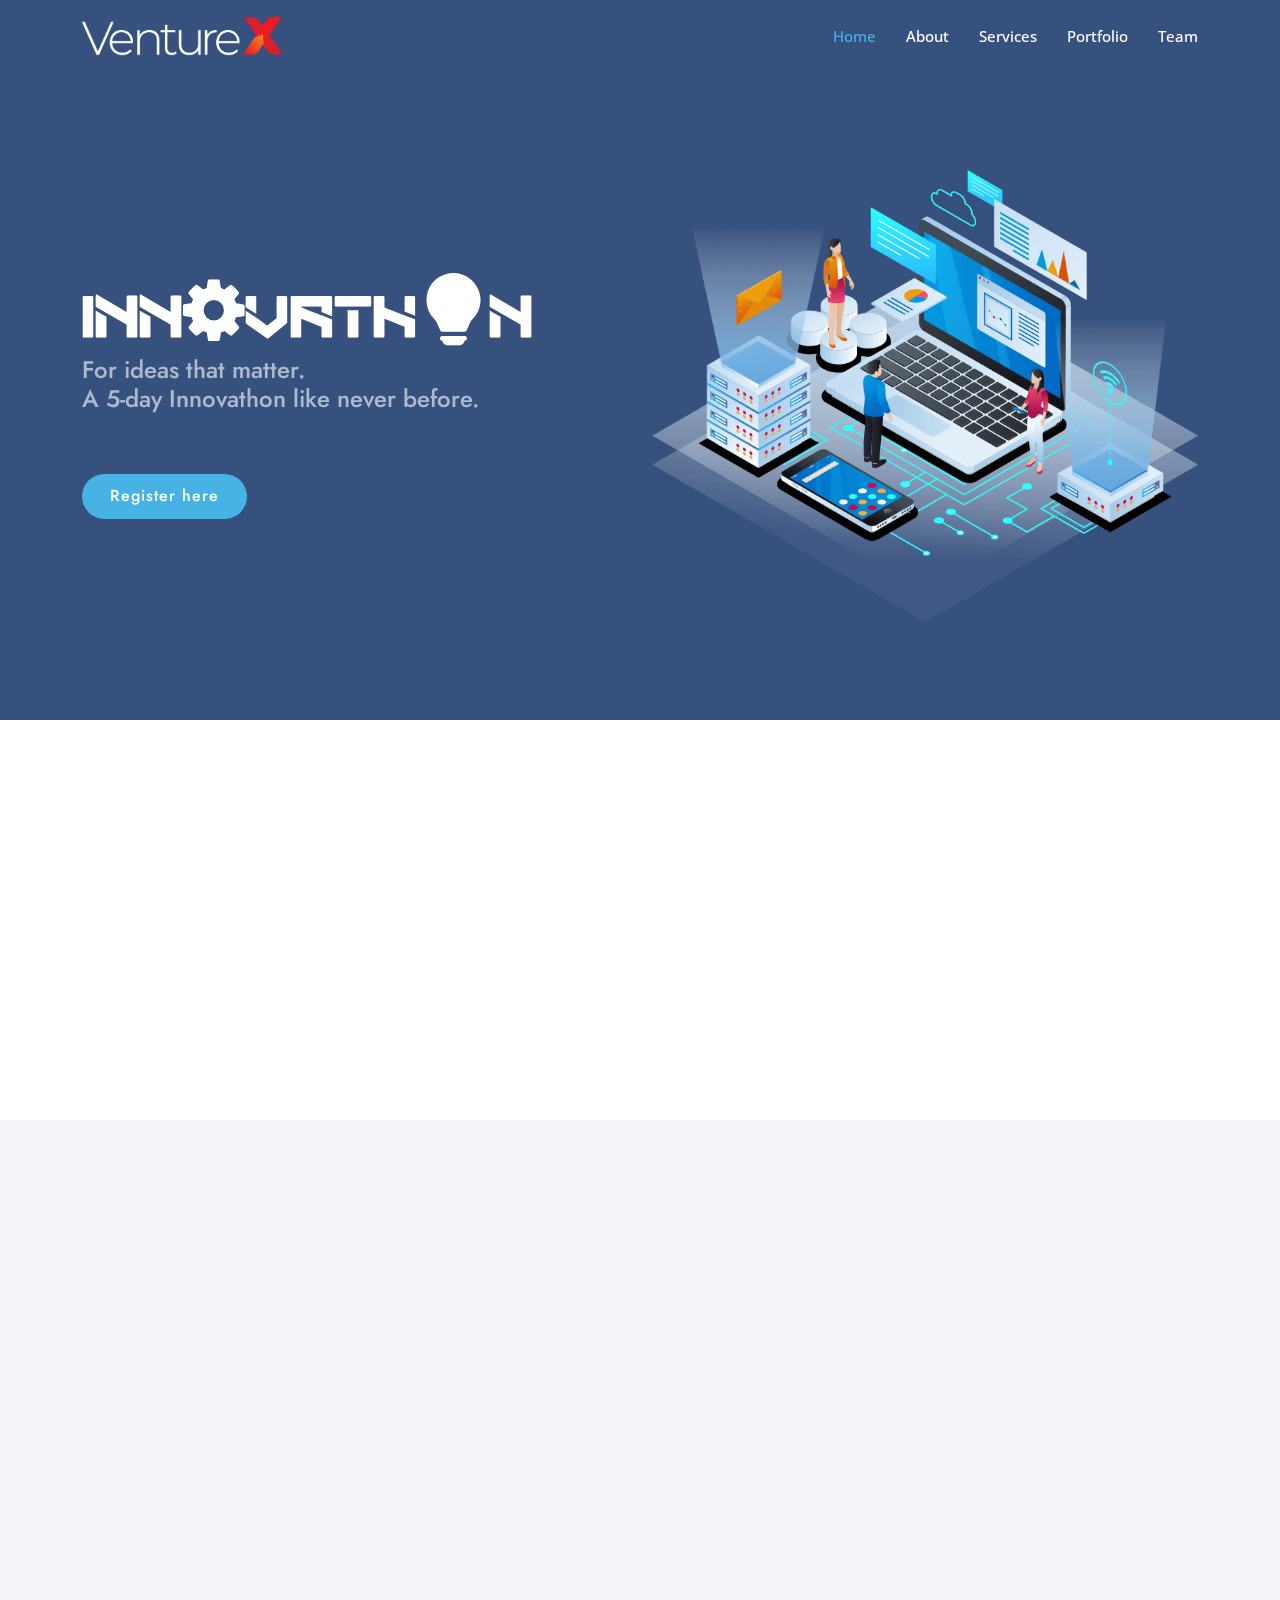
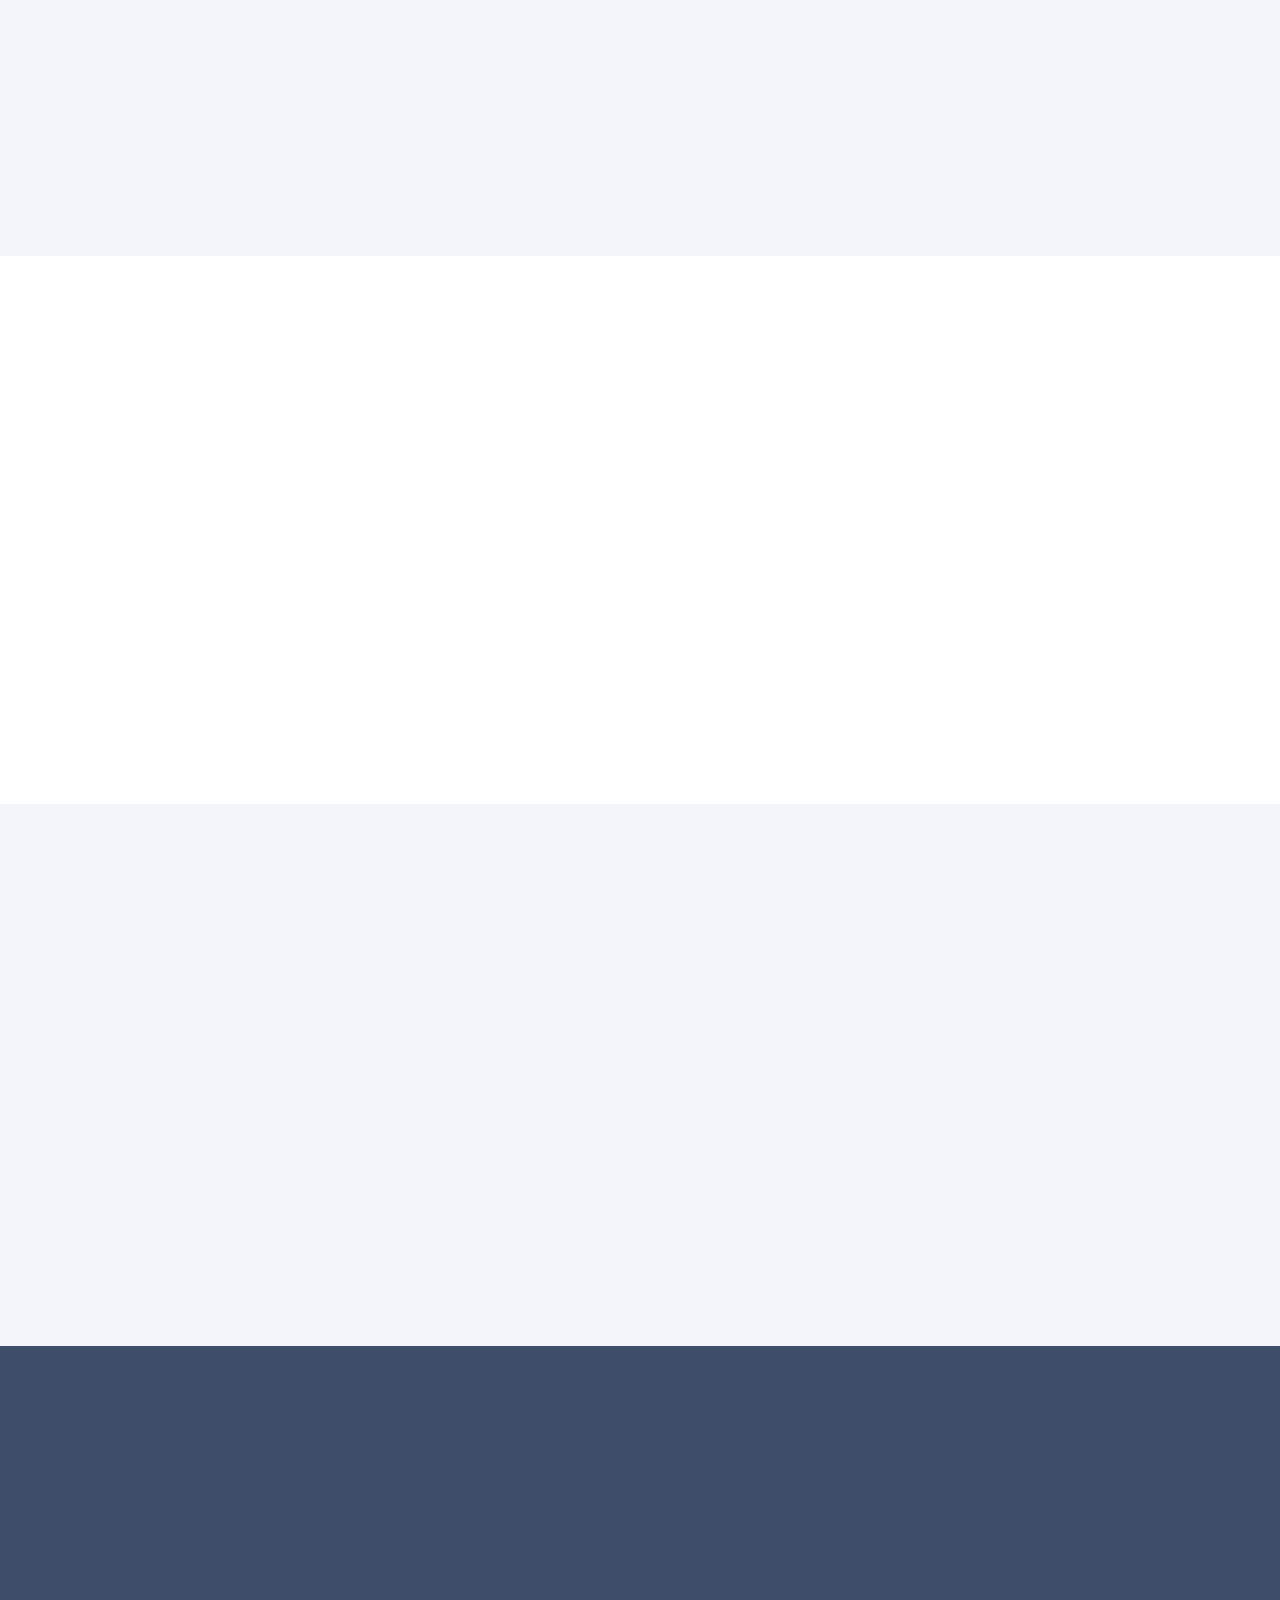
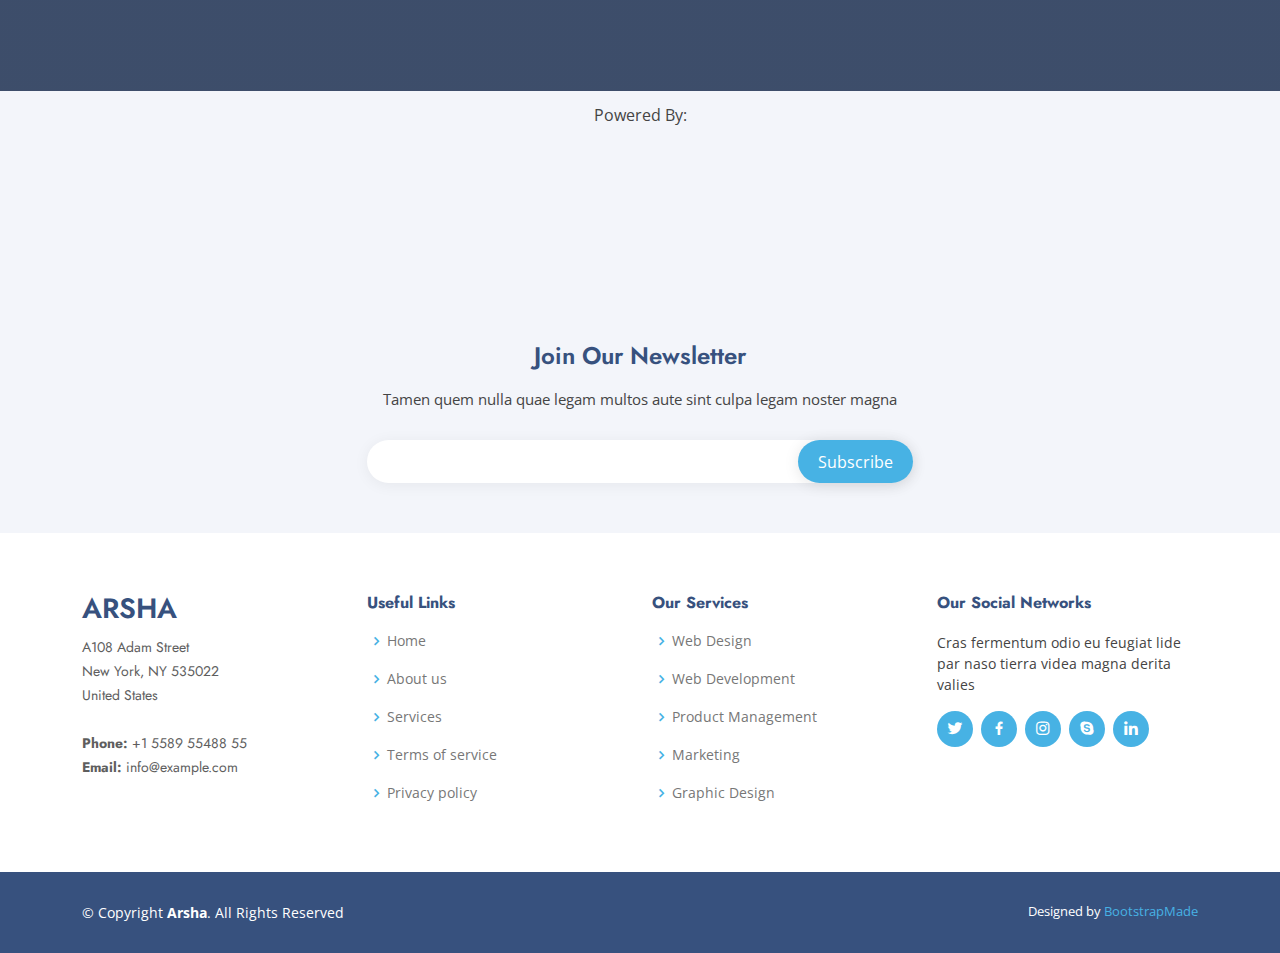
==== index.html @ 73014177 "Init" ====
<!DOCTYPE html>
<html lang="en">

<head>
  <meta charset="utf-8">
  <meta content="width=device-width, initial-scale=1.0" name="viewport">

  <title>Innovathon | VentureX | SJCE-STEP </title>
  <meta content="" name="description">
  <meta content="" name="keywords">

  <!-- Favicons -->
  <link href="assets/img/favicon.png" rel="icon">
  <link href="assets/img/apple-touch-icon.png" rel="apple-touch-icon">

  <!-- Google Fonts -->
  <link href="https://fonts.googleapis.com/css?family=Open+Sans:300,300i,400,400i,600,600i,700,700i|Jost:300,300i,400,400i,500,500i,600,600i,700,700i|Poppins:300,300i,400,400i,500,500i,600,600i,700,700i" rel="stylesheet">

  <!-- Vendor CSS Files -->
  <link href="assets/vendor/aos/aos.css" rel="stylesheet">
  <link href="assets/vendor/bootstrap/css/bootstrap.min.css" rel="stylesheet">
  <link href="assets/vendor/bootstrap-icons/bootstrap-icons.css" rel="stylesheet">
  <link href="assets/vendor/boxicons/css/boxicons.min.css" rel="stylesheet">
  <link href="assets/vendor/glightbox/css/glightbox.min.css" rel="stylesheet">
  <link href="assets/vendor/remixicon/remixicon.css" rel="stylesheet">
  <link href="assets/vendor/swiper/swiper-bundle.min.css" rel="stylesheet">
  <link rel="stylesheet" href="https://cdnjs.cloudflare.com/ajax/libs/font-awesome/4.7.0/css/font-awesome.min.css">
    
  <!-- Template Main CSS File -->
  <link href="assets/css/style.css" rel="stylesheet">
<style>

@font-face {
    font-family: "evlo";
    src: url(evlo.ttf) format("truetype");
}
</style>
</head>

<body>

  <!-- ======= Header ======= -->
  <header id="header" class="fixed-top ">
    <div class="container d-flex align-items-center">

      <a href="index.html" class="logo me-auto"><img src="venturex.png" alt="" class="img-fluid"></a>

      <nav id="navbar" class="navbar">
        <ul>
          <li><a class="nav-link scrollto active" href="#hero">Home</a></li>
          <li><a class="nav-link scrollto" href="#about">About</a></li>
          <li><a class="nav-link scrollto" href="#services">Services</a></li>
          <li><a class="nav-link   scrollto" href="#portfolio">Portfolio</a></li>
          <li><a class="nav-link scrollto" href="#team">Team</a></li>
             </ul>
        <i class="bi bi-list mobile-nav-toggle"></i>
      </nav><!-- .navbar -->

    </div>
  </header><!-- End Header -->

  <!-- ======= Hero Section ======= -->
  <section id="hero" class="d-flex align-items-center">

    <div class="container">
      <div class="row">
        <div class="col-lg-6 d-flex flex-column justify-content-center pt-4 pt-lg-0 order-2 order-lg-1" data-aos="fade-up" data-aos-delay="200">
          <h1 style="font-family:evlo;">INN<span><i class="fa fa-gear fa-spin" style="font-size:4.5rem"></i></span>VATH<span><i class="bi bi-lightbulb-fill" id="bulb" style="font-size:4.5rem"></i></span>N</h1>
          <!-- <p style="font-family:evlo;" >INN<span><i class="fa fa-gear fa-spin" style="font-size:6.5rem"></i></span>VATH<span><i class="fab fa-lightbulb-o" id="bulb" style="font-size:6.5rem"></i></span>N</p> -->
<h2>For ideas that matter.<br>A 5-day Innovathon like never before.</h2>
        
<div class="d-flex justify-content-center justify-content-lg-start">
            <a href="#about" class="btn-get-started scrollto">Register here</a>
          </div>
        </div>
        <div class="col-lg-6 order-1 order-lg-2 hero-img" data-aos="zoom-in" data-aos-delay="200">
          <img src="assets/img/hero-img.png" class="img-fluid animated" alt="">
        </div>
      </div>
    </div>

  </section><!-- End Hero -->

  <main id="main">



    <!-- ======= About Us Section ======= -->
    <section id="about" class="about">
      <div class="container" data-aos="fade-up">

        <div class="section-title">
          <h2>About Us</h2>
        </div>

        <div class="row content">
          <div class="col-lg-6">
            <p>
              Lorem ipsum dolor sit amet, consectetur adipiscing elit, sed do eiusmod tempor incididunt ut labore et dolore
              magna aliqua.
            </p>
            <ul>
              <li><i class="ri-check-double-line"></i> Ullamco laboris nisi ut aliquip ex ea commodo consequat</li>
              <li><i class="ri-check-double-line"></i> Duis aute irure dolor in reprehenderit in voluptate velit</li>
              <li><i class="ri-check-double-line"></i> Ullamco laboris nisi ut aliquip ex ea commodo consequat</li>
            </ul>
          </div>
          <div class="col-lg-6 pt-4 pt-lg-0">
            <p>
              Ullamco laboris nisi ut aliquip ex ea commodo consequat. Duis aute irure dolor in reprehenderit in voluptate
              velit esse cillum dolore eu fugiat nulla pariatur. Excepteur sint occaecat cupidatat non proident, sunt in
              culpa qui officia deserunt mollit anim id est laborum.
            </p>
            <a href="#" class="btn-learn-more">Learn More</a>
          </div>
        </div>

      </div>
    </section><!-- End About Us Section -->

    <!-- ======= Why Us Section ======= -->
    <section id="why-us" class="why-us section-bg">
      <div class="container-fluid" data-aos="fade-up">

        <div class="row">

          <div class="col-lg-7 d-flex flex-column justify-content-center align-items-stretch  order-2 order-lg-1">

            <div class="content">
              <h3>Eum ipsam laborum deleniti <strong>velit pariatur architecto aut nihil</strong></h3>
              <p>
                Lorem ipsum dolor sit amet, consectetur adipiscing elit, sed do eiusmod tempor incididunt ut labore et dolore magna aliqua. Duis aute irure dolor in reprehenderit
              </p>
            </div>

            <div class="accordion-list">
              <ul>
                <li>
                  <a data-bs-toggle="collapse" class="collapse" data-bs-target="#accordion-list-1"><span>01</span> Non consectetur a erat nam at lectus urna duis? <i class="bx bx-chevron-down icon-show"></i><i class="bx bx-chevron-up icon-close"></i></a>
                  <div id="accordion-list-1" class="collapse show" data-bs-parent=".accordion-list">
                    <p>
                      Feugiat pretium nibh ipsum consequat. Tempus iaculis urna id volutpat lacus laoreet non curabitur gravida. Venenatis lectus magna fringilla urna porttitor rhoncus dolor purus non.
                    </p>
                  </div>
                </li>

                <li>
                  <a data-bs-toggle="collapse" data-bs-target="#accordion-list-2" class="collapsed"><span>02</span> Feugiat scelerisque varius morbi enim nunc? <i class="bx bx-chevron-down icon-show"></i><i class="bx bx-chevron-up icon-close"></i></a>
                  <div id="accordion-list-2" class="collapse" data-bs-parent=".accordion-list">
                    <p>
                      Dolor sit amet consectetur adipiscing elit pellentesque habitant morbi. Id interdum velit laoreet id donec ultrices. Fringilla phasellus faucibus scelerisque eleifend donec pretium. Est pellentesque elit ullamcorper dignissim. Mauris ultrices eros in cursus turpis massa tincidunt dui.
                    </p>
                  </div>
                </li>

                <li>
                  <a data-bs-toggle="collapse" data-bs-target="#accordion-list-3" class="collapsed"><span>03</span> Dolor sit amet consectetur adipiscing elit? <i class="bx bx-chevron-down icon-show"></i><i class="bx bx-chevron-up icon-close"></i></a>
                  <div id="accordion-list-3" class="collapse" data-bs-parent=".accordion-list">
                    <p>
                      Eleifend mi in nulla posuere sollicitudin aliquam ultrices sagittis orci. Faucibus pulvinar elementum integer enim. Sem nulla pharetra diam sit amet nisl suscipit. Rutrum tellus pellentesque eu tincidunt. Lectus urna duis convallis convallis tellus. Urna molestie at elementum eu facilisis sed odio morbi quis
                    </p>
                  </div>
                </li>

              </ul>
            </div>

          </div>

          <div class="col-lg-5 align-items-stretch order-1 order-lg-2 img" style='background-image: url("assets/img/why-us.png");' data-aos="zoom-in" data-aos-delay="150">&nbsp;</div>
        </div>

      </div>
    </section><!-- End Why Us Section -->

    <!-- ======= Skills Section ======= -->
    <section id="skills" class="skills">
      <div class="container" data-aos="fade-up">

        <div class="row">
          <div class="col-lg-6 d-flex align-items-center" data-aos="fade-right" data-aos-delay="100">
            <img src="assets/img/skills.png" class="img-fluid" alt="">
          </div>
          <div class="col-lg-6 pt-4 pt-lg-0 content" data-aos="fade-left" data-aos-delay="100">
            <h3>Voluptatem dignissimos provident quasi corporis voluptates</h3>
            <p class="fst-italic">
              Lorem ipsum dolor sit amet, consectetur adipiscing elit, sed do eiusmod tempor incididunt ut labore et dolore
              magna aliqua.
            </p>

            <div class="skills-content">

              <div class="progress">
                <span class="skill">HTML <i class="val">100%</i></span>
                <div class="progress-bar-wrap">
                  <div class="progress-bar" role="progressbar" aria-valuenow="100" aria-valuemin="0" aria-valuemax="100"></div>
                </div>
              </div>

              <div class="progress">
                <span class="skill">CSS <i class="val">90%</i></span>
                <div class="progress-bar-wrap">
                  <div class="progress-bar" role="progressbar" aria-valuenow="90" aria-valuemin="0" aria-valuemax="100"></div>
                </div>
              </div>

              <div class="progress">
                <span class="skill">JavaScript <i class="val">75%</i></span>
                <div class="progress-bar-wrap">
                  <div class="progress-bar" role="progressbar" aria-valuenow="75" aria-valuemin="0" aria-valuemax="100"></div>
                </div>
              </div>

              <div class="progress">
                <span class="skill">Photoshop <i class="val">55%</i></span>
                <div class="progress-bar-wrap">
                  <div class="progress-bar" role="progressbar" aria-valuenow="55" aria-valuemin="0" aria-valuemax="100"></div>
                </div>
              </div>

            </div>

          </div>
        </div>

      </div>
    </section><!-- End Skills Section -->

    <!-- ======= Services Section ======= -->
    <section id="services" class="services section-bg">
      <div class="container" data-aos="fade-up">

        <div class="section-title">
          <h2>Services</h2>
          <p>Magnam dolores commodi suscipit. Necessitatibus eius consequatur ex aliquid fuga eum quidem. Sit sint consectetur velit. Quisquam quos quisquam cupiditate. Et nemo qui impedit suscipit alias ea. Quia fugiat sit in iste officiis commodi quidem hic quas.</p>
        </div>

        <div class="row">
          <div class="col-xl-3 col-md-6 d-flex align-items-stretch" data-aos="zoom-in" data-aos-delay="100">
            <div class="icon-box">
              <div class="icon"><i class="bx bxl-dribbble"></i></div>
              <h4><a href="">Lorem Ipsum</a></h4>
              <p>Voluptatum deleniti atque corrupti quos dolores et quas molestias excepturi</p>
            </div>
          </div>

          <div class="col-xl-3 col-md-6 d-flex align-items-stretch mt-4 mt-md-0" data-aos="zoom-in" data-aos-delay="200">
            <div class="icon-box">
              <div class="icon"><i class="bx bx-file"></i></div>
              <h4><a href="">Sed ut perspici</a></h4>
              <p>Duis aute irure dolor in reprehenderit in voluptate velit esse cillum dolore</p>
            </div>
          </div>

          <div class="col-xl-3 col-md-6 d-flex align-items-stretch mt-4 mt-xl-0" data-aos="zoom-in" data-aos-delay="300">
            <div class="icon-box">
              <div class="icon"><i class="bx bx-tachometer"></i></div>
              <h4><a href="">Magni Dolores</a></h4>
              <p>Excepteur sint occaecat cupidatat non proident, sunt in culpa qui officia</p>
            </div>
          </div>

          <div class="col-xl-3 col-md-6 d-flex align-items-stretch mt-4 mt-xl-0" data-aos="zoom-in" data-aos-delay="400">
            <div class="icon-box">
              <div class="icon"><i class="bx bx-layer"></i></div>
              <h4><a href="">Nemo Enim</a></h4>
              <p>At vero eos et accusamus et iusto odio dignissimos ducimus qui blanditiis</p>
            </div>
          </div>

        </div>

      </div>
    </section><!-- End Services Section -->

    <!-- ======= Cta Section ======= -->
    <section id="cta" class="cta">
      <div class="container" data-aos="zoom-in">

        <div class="row">
          <div class="col-lg-9 text-center text-lg-start">
            <h3>Call To Action</h3>
            <p> Duis aute irure dolor in reprehenderit in voluptate velit esse cillum dolore eu fugiat nulla pariatur. Excepteur sint occaecat cupidatat non proident, sunt in culpa qui officia deserunt mollit anim id est laborum.</p>
          </div>
          <div class="col-lg-3 cta-btn-container text-center">
            <a class="cta-btn align-middle" href="#">Call To Action</a>
          </div>
        </div>

      </div>
    </section><!-- End Cta Section -->

    
    <!-- ======= Clients Section ======= -->
    <section id="clients" class="clients section-bg">
      <div class="container">
        <p>Powered By:</p>
        <div class="row" data-aos="zoom-in">

          <div class="col-lg-2 col-md-4 col-6 d-flex align-items-center justify-content-center">
            <img src="" class="img-fluid" alt="">
          </div>

          <div class="col-lg-2 col-md-4 col-6 d-flex align-items-center justify-content-center">
            <img src="" class="img-fluid" alt="">
          </div>

          <div class="col-lg-2 col-md-4 col-6 d-flex align-items-center justify-content-center">
            <img src="step.png" class="img-fluid" alt="">
          </div>

          <div class="col-lg-2 col-md-4 col-6 d-flex align-items-center justify-content-center">
            <img src="thinkbeyond.png" class="img-fluid" alt="">
          </div>

          <div class="col-lg-2 col-md-4 col-6 d-flex align-items-center justify-content-center">
            <img src="" class="img-fluid" alt="">
          </div>

          <div class="col-lg-2 col-md-4 col-6 d-flex align-items-center justify-content-center">
            <img src="" class="img-fluid" alt="">
          </div>

        </div>

      </div>
    </section><!-- End Cliens Section -->
   

  </main><!-- End #main -->

  <!-- ======= Footer ======= -->
  <footer id="footer">

    <div class="footer-newsletter">
      <div class="container">
        <div class="row justify-content-center">
          <div class="col-lg-6">
            <h4>Join Our Newsletter</h4>
            <p>Tamen quem nulla quae legam multos aute sint culpa legam noster magna</p>
            <form action="" method="post">
              <input type="email" name="email"><input type="submit" value="Subscribe">
            </form>
          </div>
        </div>
      </div>
    </div>

    <div class="footer-top">
      <div class="container">
        <div class="row">

          <div class="col-lg-3 col-md-6 footer-contact">
            <h3>Arsha</h3>
            <p>
              A108 Adam Street <br>
              New York, NY 535022<br>
              United States <br><br>
              <strong>Phone:</strong> +1 5589 55488 55<br>
              <strong>Email:</strong> info@example.com<br>
            </p>
          </div>

          <div class="col-lg-3 col-md-6 footer-links">
            <h4>Useful Links</h4>
            <ul>
              <li><i class="bx bx-chevron-right"></i> <a href="#">Home</a></li>
              <li><i class="bx bx-chevron-right"></i> <a href="#">About us</a></li>
              <li><i class="bx bx-chevron-right"></i> <a href="#">Services</a></li>
              <li><i class="bx bx-chevron-right"></i> <a href="#">Terms of service</a></li>
              <li><i class="bx bx-chevron-right"></i> <a href="#">Privacy policy</a></li>
            </ul>
          </div>

          <div class="col-lg-3 col-md-6 footer-links">
            <h4>Our Services</h4>
            <ul>
              <li><i class="bx bx-chevron-right"></i> <a href="#">Web Design</a></li>
              <li><i class="bx bx-chevron-right"></i> <a href="#">Web Development</a></li>
              <li><i class="bx bx-chevron-right"></i> <a href="#">Product Management</a></li>
              <li><i class="bx bx-chevron-right"></i> <a href="#">Marketing</a></li>
              <li><i class="bx bx-chevron-right"></i> <a href="#">Graphic Design</a></li>
            </ul>
          </div>

          <div class="col-lg-3 col-md-6 footer-links">
            <h4>Our Social Networks</h4>
            <p>Cras fermentum odio eu feugiat lide par naso tierra videa magna derita valies</p>
            <div class="social-links mt-3">
              <a href="#" class="twitter"><i class="bx bxl-twitter"></i></a>
              <a href="#" class="facebook"><i class="bx bxl-facebook"></i></a>
              <a href="#" class="instagram"><i class="bx bxl-instagram"></i></a>
              <a href="#" class="google-plus"><i class="bx bxl-skype"></i></a>
              <a href="#" class="linkedin"><i class="bx bxl-linkedin"></i></a>
            </div>
          </div>

        </div>
      </div>
    </div>

    <div class="container footer-bottom clearfix">
      <div class="copyright">
        &copy; Copyright <strong><span>Arsha</span></strong>. All Rights Reserved
      </div>
      <div class="credits">
        <!-- All the links in the footer should remain intact. -->
        <!-- You can delete the links only if you purchased the pro version. -->
        <!-- Licensing information: https://bootstrapmade.com/license/ -->
        <!-- Purchase the pro version with working PHP/AJAX contact form: https://bootstrapmade.com/arsha-free-bootstrap-html-template-corporate/ -->
        Designed by <a href="https://bootstrapmade.com/">BootstrapMade</a>
      </div>
    </div>
  </footer><!-- End Footer -->

  <div id="preloader"></div>
  <a href="#" class="back-to-top d-flex align-items-center justify-content-center"><i class="bi bi-arrow-up-short"></i></a>

  <!-- Vendor JS Files -->
  <script src="assets/vendor/aos/aos.js"></script>
  <script src="assets/vendor/bootstrap/js/bootstrap.bundle.min.js"></script>
  <script src="assets/vendor/glightbox/js/glightbox.min.js"></script>
  <script src="assets/vendor/isotope-layout/isotope.pkgd.min.js"></script>
  <script src="assets/vendor/swiper/swiper-bundle.min.js"></script>
  <script src="assets/vendor/waypoints/noframework.waypoints.js"></script>
  <script src="assets/vendor/php-email-form/validate.js"></script>

  <!-- Template Main JS File -->
  <script src="assets/js/main.js"></script>

</body>

</html>
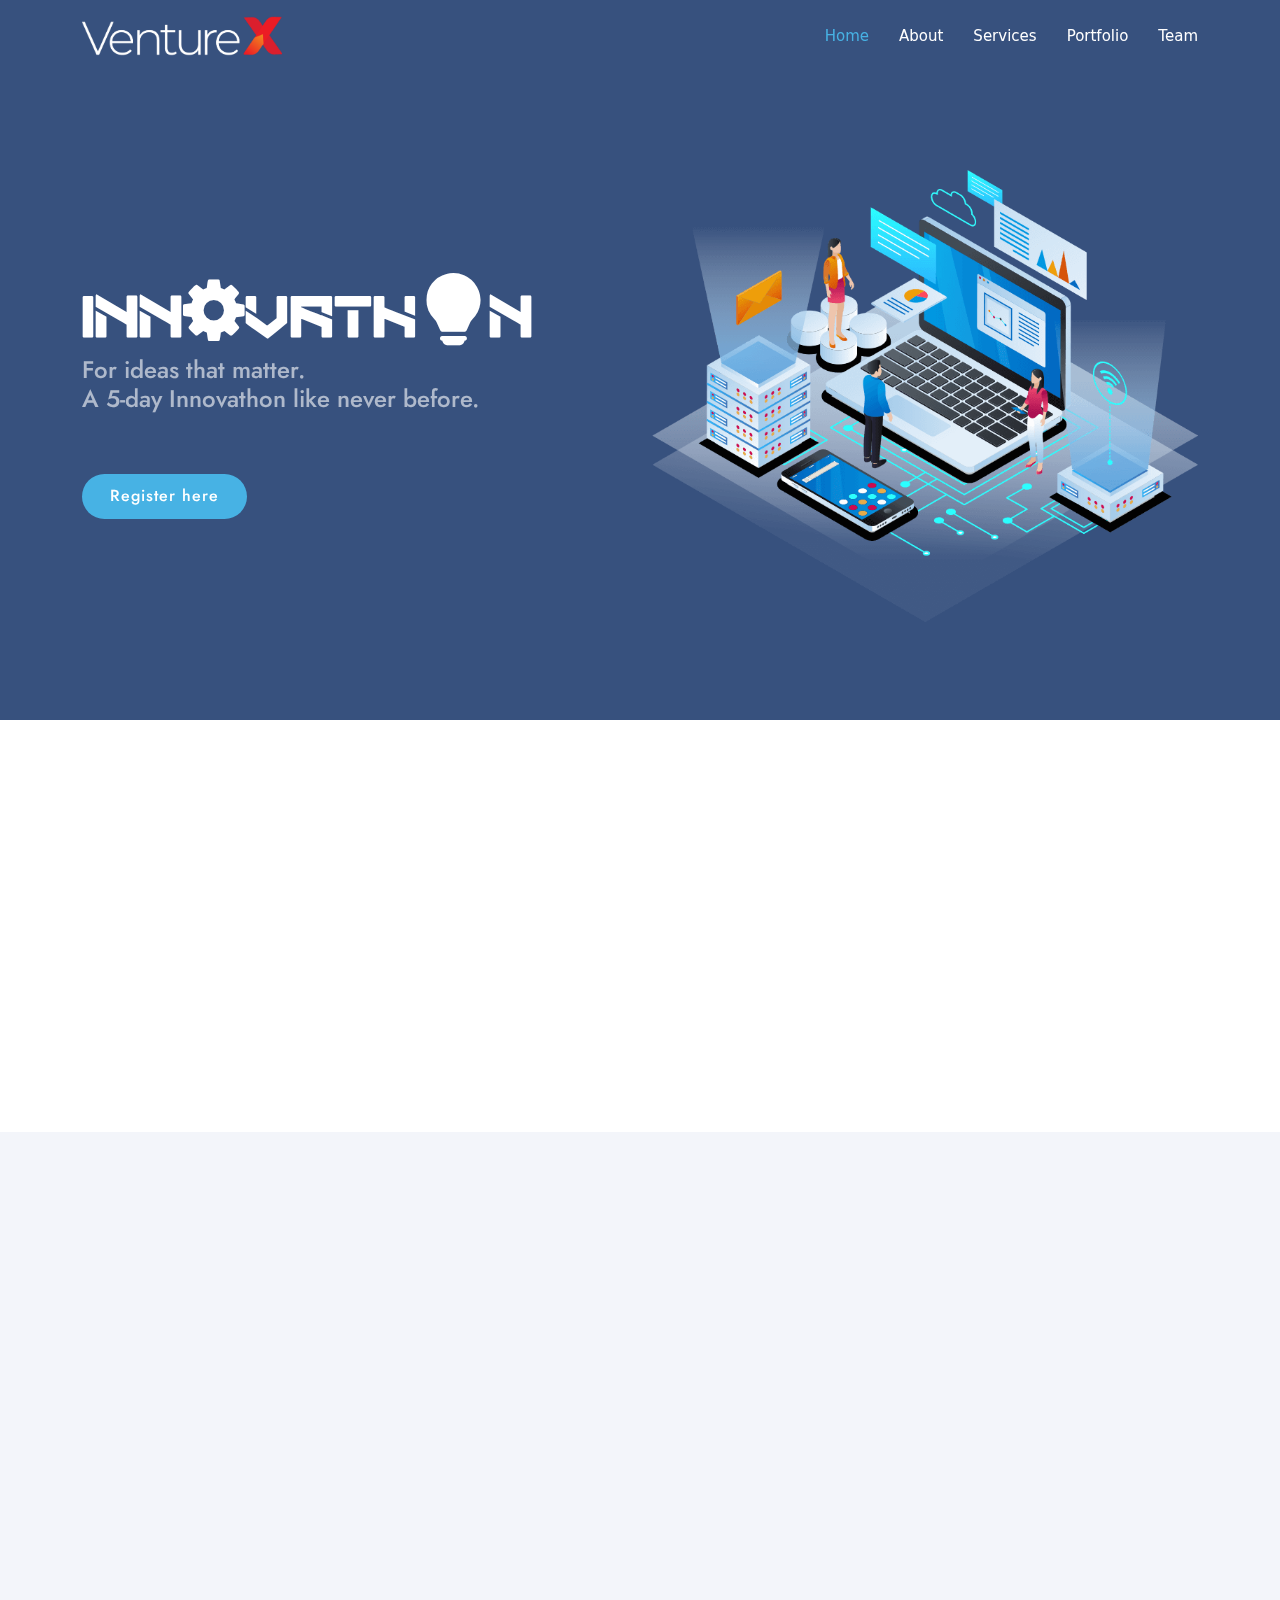
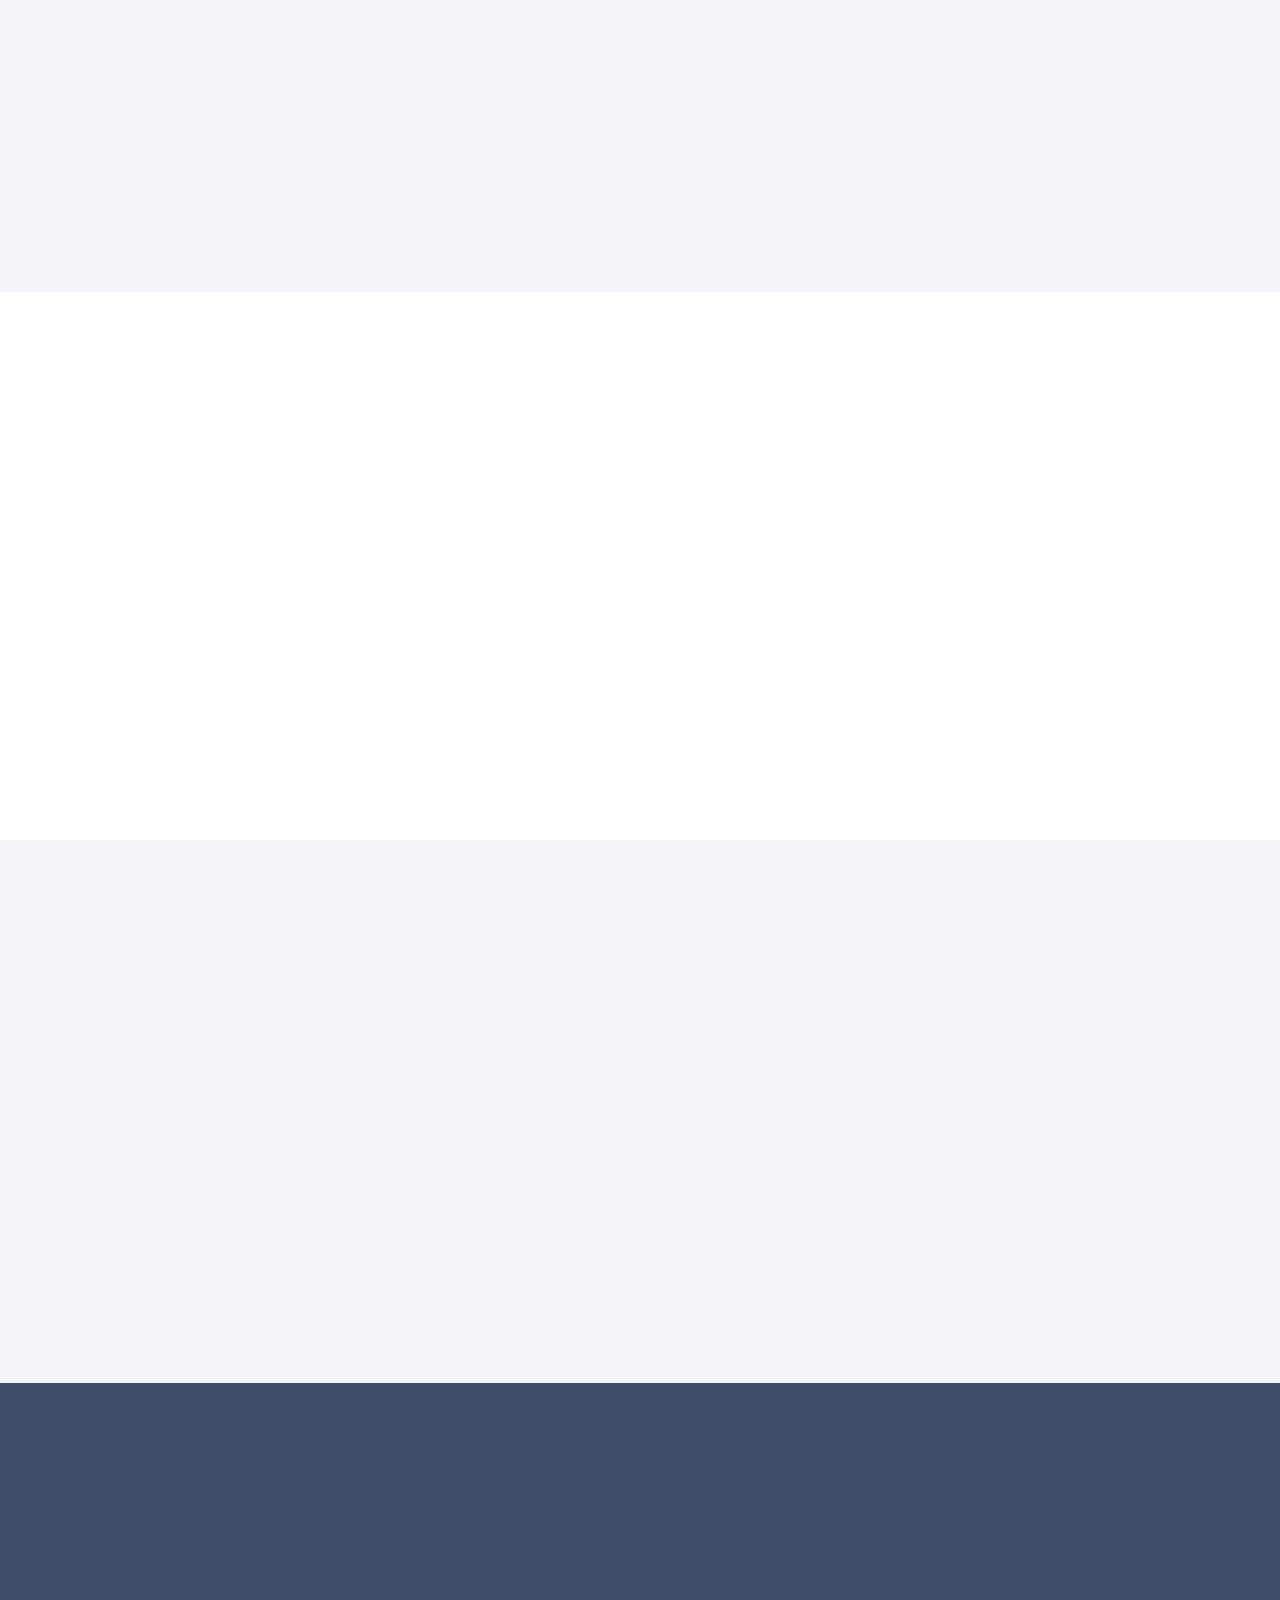
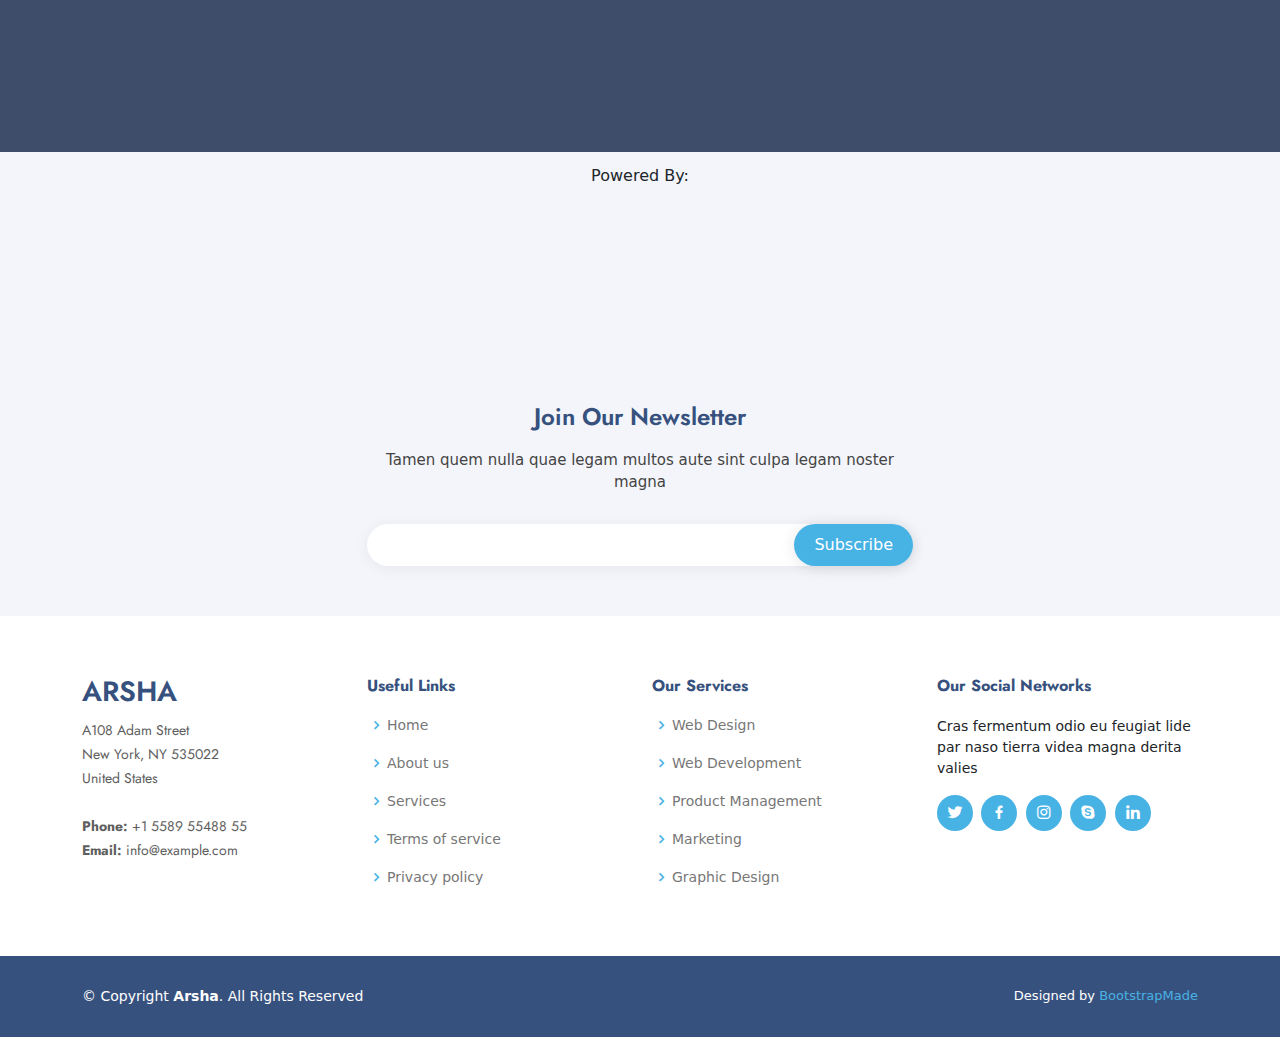
==== commit f4420ac2: "setup commit" ====
--- a/index.html
+++ b/index.html
@@ -2,431 +2,439 @@
 <html lang="en">
 
 <head>
-  <meta charset="utf-8">
-  <meta content="width=device-width, initial-scale=1.0" name="viewport">
-
-  <title>Innovathon | VentureX | SJCE-STEP </title>
-  <meta content="" name="description">
-  <meta content="" name="keywords">
-
-  <!-- Favicons -->
-  <link href="assets/img/favicon.png" rel="icon">
-  <link href="assets/img/apple-touch-icon.png" rel="apple-touch-icon">
-
-  <!-- Google Fonts -->
-  <link href="https://fonts.googleapis.com/css?family=Open+Sans:300,300i,400,400i,600,600i,700,700i|Jost:300,300i,400,400i,500,500i,600,600i,700,700i|Poppins:300,300i,400,400i,500,500i,600,600i,700,700i" rel="stylesheet">
-
-  <!-- Vendor CSS Files -->
-  <link href="assets/vendor/aos/aos.css" rel="stylesheet">
-  <link href="assets/vendor/bootstrap/css/bootstrap.min.css" rel="stylesheet">
-  <link href="assets/vendor/bootstrap-icons/bootstrap-icons.css" rel="stylesheet">
-  <link href="assets/vendor/boxicons/css/boxicons.min.css" rel="stylesheet">
-  <link href="assets/vendor/glightbox/css/glightbox.min.css" rel="stylesheet">
-  <link href="assets/vendor/remixicon/remixicon.css" rel="stylesheet">
-  <link href="assets/vendor/swiper/swiper-bundle.min.css" rel="stylesheet">
-  <link rel="stylesheet" href="https://cdnjs.cloudflare.com/ajax/libs/font-awesome/4.7.0/css/font-awesome.min.css">
-    
-  <!-- Template Main CSS File -->
-  <link href="assets/css/style.css" rel="stylesheet">
-<style>
-
-@font-face {
-    font-family: "evlo";
-    src: url(evlo.ttf) format("truetype");
-}
-</style>
+    <meta charset="utf-8">
+    <meta content="width=device-width, initial-scale=1.0" name="viewport">
+
+    <title>Innovathon | VentureX | SJCE-STEP </title>
+    <meta content="" name="description">
+    <meta content="" name="keywords">
+
+    <!-- Favicons -->
+    <link href="assets/img/favicon.png" rel="icon">
+    <link href="assets/img/apple-touch-icon.png" rel="apple-touch-icon">
+
+    <!-- Google Fonts -->
+    <link href="https://fonts.googleapis.com/css?family=Open+Sans:300,300i,400,400i,600,600i,700,700i|Jost:300,300i,400,400i,500,500i,600,600i,700,700i|Poppins:300,300i,400,400i,500,500i,600,600i,700,700i" rel="stylesheet">
+
+    <!-- Vendor CSS Files -->
+    <link href="assets/vendor/aos/aos.css" rel="stylesheet">
+    <link href="assets/vendor/bootstrap/css/bootstrap.min.css" rel="stylesheet">
+    <link href="assets/vendor/bootstrap-icons/bootstrap-icons.css" rel="stylesheet">
+    <link href="assets/vendor/boxicons/css/boxicons.min.css" rel="stylesheet">
+    <link href="assets/vendor/glightbox/css/glightbox.min.css" rel="stylesheet">
+    <link href="assets/vendor/remixicon/remixicon.css" rel="stylesheet">
+    <link href="assets/vendor/swiper/swiper-bundle.min.css" rel="stylesheet">
+    <link rel="stylesheet" href="https://cdnjs.cloudflare.com/ajax/libs/font-awesome/4.7.0/css/font-awesome.min.css">
+
+    <!-- Template Main CSS File -->
+    <link href="assets/css/style.css" rel="stylesheet">
+    <style>
+        @font-face {
+            font-family: "evlo";
+            src: url(evlo.ttf) format("truetype");
+        }
+    </style>
 </head>
 
 <body>
 
-  <!-- ======= Header ======= -->
-  <header id="header" class="fixed-top ">
-    <div class="container d-flex align-items-center">
-
-      <a href="index.html" class="logo me-auto"><img src="venturex.png" alt="" class="img-fluid"></a>
-
-      <nav id="navbar" class="navbar">
-        <ul>
-          <li><a class="nav-link scrollto active" href="#hero">Home</a></li>
-          <li><a class="nav-link scrollto" href="#about">About</a></li>
-          <li><a class="nav-link scrollto" href="#services">Services</a></li>
-          <li><a class="nav-link   scrollto" href="#portfolio">Portfolio</a></li>
-          <li><a class="nav-link scrollto" href="#team">Team</a></li>
-             </ul>
-        <i class="bi bi-list mobile-nav-toggle"></i>
-      </nav><!-- .navbar -->
-
-    </div>
-  </header><!-- End Header -->
-
-  <!-- ======= Hero Section ======= -->
-  <section id="hero" class="d-flex align-items-center">
-
-    <div class="container">
-      <div class="row">
-        <div class="col-lg-6 d-flex flex-column justify-content-center pt-4 pt-lg-0 order-2 order-lg-1" data-aos="fade-up" data-aos-delay="200">
-          <h1 style="font-family:evlo;">INN<span><i class="fa fa-gear fa-spin" style="font-size:4.5rem"></i></span>VATH<span><i class="bi bi-lightbulb-fill" id="bulb" style="font-size:4.5rem"></i></span>N</h1>
-          <!-- <p style="font-family:evlo;" >INN<span><i class="fa fa-gear fa-spin" style="font-size:6.5rem"></i></span>VATH<span><i class="fab fa-lightbulb-o" id="bulb" style="font-size:6.5rem"></i></span>N</p> -->
-<h2>For ideas that matter.<br>A 5-day Innovathon like never before.</h2>
-        
-<div class="d-flex justify-content-center justify-content-lg-start">
-            <a href="#about" class="btn-get-started scrollto">Register here</a>
-          </div>
+    <!-- ======= Header ======= -->
+    <header id="header" class="fixed-top ">
+        <div class="container d-flex align-items-center">
+
+            <a href="index.html" class="logo me-auto"><img src="venturex.png" alt="" class="img-fluid"></a>
+
+            <nav id="navbar" class="navbar">
+                <ul>
+                    <li><a class="nav-link scrollto active" href="#hero">Home</a></li>
+                    <li><a class="nav-link scrollto" href="#about">About</a></li>
+                    <li><a class="nav-link scrollto" href="#services">Services</a></li>
+                    <li><a class="nav-link   scrollto" href="#portfolio">Portfolio</a></li>
+                    <li><a class="nav-link scrollto" href="#team">Team</a></li>
+                </ul>
+                <i class="bi bi-list mobile-nav-toggle"></i>
+            </nav>
+            <!-- .navbar -->
+
         </div>
-        <div class="col-lg-6 order-1 order-lg-2 hero-img" data-aos="zoom-in" data-aos-delay="200">
-          <img src="assets/img/hero-img.png" class="img-fluid animated" alt="">
+    </header>
+    <!-- End Header -->
+
+    <!-- ======= Hero Section ======= -->
+    <section id="hero" class="d-flex align-items-center">
+
+        <div class="container">
+            <div class="row">
+                <div class="col-lg-6 d-flex flex-column justify-content-center pt-4 pt-lg-0 order-2 order-lg-1" data-aos="fade-up" data-aos-delay="200">
+                    <h1 style="font-family:evlo;">INN<span><i class="fa fa-gear fa-spin" style="font-size:4.5rem"></i></span>VATH<span><i class="bi bi-lightbulb-fill" id="bulb" style="font-size:4.5rem"></i></span>N</h1>
+                    <!-- <p style="font-family:evlo;" >INN<span><i class="fa fa-gear fa-spin" style="font-size:6.5rem"></i></span>VATH<span><i class="fab fa-lightbulb-o" id="bulb" style="font-size:6.5rem"></i></span>N</p> -->
+                    <h2>For ideas that matter.<br>A 5-day Innovathon like never before.</h2>
+
+                    <div class="d-flex justify-content-center justify-content-lg-start">
+                        <a href="#about" class="btn-get-started scrollto">Register here</a>
+                    </div>
+                </div>
+                <div class="col-lg-6 order-1 order-lg-2 hero-img" data-aos="zoom-in" data-aos-delay="200">
+                    <img src="assets/img/hero-img.png" class="img-fluid animated" alt="">
+                </div>
+            </div>
         </div>
-      </div>
-    </div>
-
-  </section><!-- End Hero -->
-
-  <main id="main">
-
-
-
-    <!-- ======= About Us Section ======= -->
-    <section id="about" class="about">
-      <div class="container" data-aos="fade-up">
-
-        <div class="section-title">
-          <h2>About Us</h2>
+
+    </section>
+    <!-- End Hero -->
+
+    <main id="main">
+
+
+
+        <!-- ======= About Us Section ======= -->
+        <section id="about" class="about">
+            <div class="container" data-aos="fade-up">
+
+                <div class="section-title">
+                    <h2>About Us</h2>
+                </div>
+
+                <div class="row content">
+                    <div class="col-lg-6">
+                        <p>
+                            Lorem ipsum dolor sit amet, consectetur adipiscing elit, sed do eiusmod tempor incididunt ut labore et dolore magna aliqua.
+                        </p>
+                        <ul>
+                            <li><i class="ri-check-double-line"></i> Ullamco laboris nisi ut aliquip ex ea commodo consequat</li>
+                            <li><i class="ri-check-double-line"></i> Duis aute irure dolor in reprehenderit in voluptate velit</li>
+                            <li><i class="ri-check-double-line"></i> Ullamco laboris nisi ut aliquip ex ea commodo consequat</li>
+                        </ul>
+                    </div>
+                    <div class="col-lg-6 pt-4 pt-lg-0">
+                        <p>
+                            Ullamco laboris nisi ut aliquip ex ea commodo consequat. Duis aute irure dolor in reprehenderit in voluptate velit esse cillum dolore eu fugiat nulla pariatur. Excepteur sint occaecat cupidatat non proident, sunt in culpa qui officia deserunt mollit anim
+                            id est laborum.
+                        </p>
+                        <a href="#" class="btn-learn-more">Learn More</a>
+                    </div>
+                </div>
+
+            </div>
+        </section>
+        <!-- End About Us Section -->
+
+        <!-- ======= Why Us Section ======= -->
+        <section id="why-us" class="why-us section-bg">
+            <div class="container-fluid" data-aos="fade-up">
+
+                <div class="row">
+
+                    <div class="col-lg-7 d-flex flex-column justify-content-center align-items-stretch  order-2 order-lg-1">
+
+                        <div class="content">
+                            <h3>Eum ipsam laborum deleniti <strong>velit pariatur architecto aut nihil</strong></h3>
+                            <p>
+                                Lorem ipsum dolor sit amet, consectetur adipiscing elit, sed do eiusmod tempor incididunt ut labore et dolore magna aliqua. Duis aute irure dolor in reprehenderit
+                            </p>
+                        </div>
+
+                        <div class="accordion-list">
+                            <ul>
+                                <li>
+                                    <a data-bs-toggle="collapse" class="collapse" data-bs-target="#accordion-list-1"><span>01</span> Non consectetur a erat nam at lectus urna duis? <i class="bx bx-chevron-down icon-show"></i><i class="bx bx-chevron-up icon-close"></i></a>
+                                    <div id="accordion-list-1" class="collapse show" data-bs-parent=".accordion-list">
+                                        <p>
+                                            Feugiat pretium nibh ipsum consequat. Tempus iaculis urna id volutpat lacus laoreet non curabitur gravida. Venenatis lectus magna fringilla urna porttitor rhoncus dolor purus non.
+                                        </p>
+                                    </div>
+                                </li>
+
+                                <li>
+                                    <a data-bs-toggle="collapse" data-bs-target="#accordion-list-2" class="collapsed"><span>02</span> Feugiat scelerisque varius morbi enim nunc? <i class="bx bx-chevron-down icon-show"></i><i class="bx bx-chevron-up icon-close"></i></a>
+                                    <div id="accordion-list-2" class="collapse" data-bs-parent=".accordion-list">
+                                        <p>
+                                            Dolor sit amet consectetur adipiscing elit pellentesque habitant morbi. Id interdum velit laoreet id donec ultrices. Fringilla phasellus faucibus scelerisque eleifend donec pretium. Est pellentesque elit ullamcorper dignissim. Mauris ultrices eros in
+                                            cursus turpis massa tincidunt dui.
+                                        </p>
+                                    </div>
+                                </li>
+
+                                <li>
+                                    <a data-bs-toggle="collapse" data-bs-target="#accordion-list-3" class="collapsed"><span>03</span> Dolor sit amet consectetur adipiscing elit? <i class="bx bx-chevron-down icon-show"></i><i class="bx bx-chevron-up icon-close"></i></a>
+                                    <div id="accordion-list-3" class="collapse" data-bs-parent=".accordion-list">
+                                        <p>
+                                            Eleifend mi in nulla posuere sollicitudin aliquam ultrices sagittis orci. Faucibus pulvinar elementum integer enim. Sem nulla pharetra diam sit amet nisl suscipit. Rutrum tellus pellentesque eu tincidunt. Lectus urna duis convallis convallis tellus. Urna
+                                            molestie at elementum eu facilisis sed odio morbi quis
+                                        </p>
+                                    </div>
+                                </li>
+
+                            </ul>
+                        </div>
+
+                    </div>
+
+                    <div class="col-lg-5 align-items-stretch order-1 order-lg-2 img" style='background-image: url("assets/img/why-us.png");' data-aos="zoom-in" data-aos-delay="150">&nbsp;</div>
+                </div>
+
+            </div>
+        </section>
+        <!-- End Why Us Section -->
+
+        <!-- ======= Skills Section ======= -->
+        <section id="skills" class="skills">
+            <div class="container" data-aos="fade-up">
+
+                <div class="row">
+                    <div class="col-lg-6 d-flex align-items-center" data-aos="fade-right" data-aos-delay="100">
+                        <img src="assets/img/skills.png" class="img-fluid" alt="">
+                    </div>
+                    <div class="col-lg-6 pt-4 pt-lg-0 content" data-aos="fade-left" data-aos-delay="100">
+                        <h3>Voluptatem dignissimos provident quasi corporis voluptates</h3>
+                        <p class="fst-italic">
+                            Lorem ipsum dolor sit amet, consectetur adipiscing elit, sed do eiusmod tempor incididunt ut labore et dolore magna aliqua.
+                        </p>
+
+                        <div class="skills-content">
+
+                            <div class="progress">
+                                <span class="skill">HTML <i class="val">100%</i></span>
+                                <div class="progress-bar-wrap">
+                                    <div class="progress-bar" role="progressbar" aria-valuenow="100" aria-valuemin="0" aria-valuemax="100"></div>
+                                </div>
+                            </div>
+
+                            <div class="progress">
+                                <span class="skill">CSS <i class="val">90%</i></span>
+                                <div class="progress-bar-wrap">
+                                    <div class="progress-bar" role="progressbar" aria-valuenow="90" aria-valuemin="0" aria-valuemax="100"></div>
+                                </div>
+                            </div>
+
+                            <div class="progress">
+                                <span class="skill">JavaScript <i class="val">75%</i></span>
+                                <div class="progress-bar-wrap">
+                                    <div class="progress-bar" role="progressbar" aria-valuenow="75" aria-valuemin="0" aria-valuemax="100"></div>
+                                </div>
+                            </div>
+
+                            <div class="progress">
+                                <span class="skill">Photoshop <i class="val">55%</i></span>
+                                <div class="progress-bar-wrap">
+                                    <div class="progress-bar" role="progressbar" aria-valuenow="55" aria-valuemin="0" aria-valuemax="100"></div>
+                                </div>
+                            </div>
+
+                        </div>
+
+                    </div>
+                </div>
+
+            </div>
+        </section>
+        <!-- End Skills Section -->
+
+        <!-- ======= Services Section ======= -->
+        <section id="services" class="services section-bg">
+            <div class="container" data-aos="fade-up">
+
+                <div class="section-title">
+                    <h2>Services</h2>
+                    <p>Magnam dolores commodi suscipit. Necessitatibus eius consequatur ex aliquid fuga eum quidem. Sit sint consectetur velit. Quisquam quos quisquam cupiditate. Et nemo qui impedit suscipit alias ea. Quia fugiat sit in iste officiis commodi
+                        quidem hic quas.</p>
+                </div>
+
+                <div class="row">
+                    <div class="col-xl-3 col-md-6 d-flex align-items-stretch" data-aos="zoom-in" data-aos-delay="100">
+                        <div class="icon-box">
+                            <div class="icon"><i class="bx bxl-dribbble"></i></div>
+                            <h4><a href="">Lorem Ipsum</a></h4>
+                            <p>Voluptatum deleniti atque corrupti quos dolores et quas molestias excepturi</p>
+                        </div>
+                    </div>
+
+                    <div class="col-xl-3 col-md-6 d-flex align-items-stretch mt-4 mt-md-0" data-aos="zoom-in" data-aos-delay="200">
+                        <div class="icon-box">
+                            <div class="icon"><i class="bx bx-file"></i></div>
+                            <h4><a href="">Sed ut perspici</a></h4>
+                            <p>Duis aute irure dolor in reprehenderit in voluptate velit esse cillum dolore</p>
+                        </div>
+                    </div>
+
+                    <div class="col-xl-3 col-md-6 d-flex align-items-stretch mt-4 mt-xl-0" data-aos="zoom-in" data-aos-delay="300">
+                        <div class="icon-box">
+                            <div class="icon"><i class="bx bx-tachometer"></i></div>
+                            <h4><a href="">Magni Dolores</a></h4>
+                            <p>Excepteur sint occaecat cupidatat non proident, sunt in culpa qui officia</p>
+                        </div>
+                    </div>
+
+                    <div class="col-xl-3 col-md-6 d-flex align-items-stretch mt-4 mt-xl-0" data-aos="zoom-in" data-aos-delay="400">
+                        <div class="icon-box">
+                            <div class="icon"><i class="bx bx-layer"></i></div>
+                            <h4><a href="">Nemo Enim</a></h4>
+                            <p>At vero eos et accusamus et iusto odio dignissimos ducimus qui blanditiis</p>
+                        </div>
+                    </div>
+
+                </div>
+
+            </div>
+        </section>
+        <!-- End Services Section -->
+
+        <!-- ======= Cta Section ======= -->
+        <section id="cta" class="cta">
+            <div class="container" data-aos="zoom-in">
+
+                <div class="row">
+                    <div class="col-lg-9 text-center text-lg-start">
+                        <h3>Call To Action</h3>
+                        <p> Duis aute irure dolor in reprehenderit in voluptate velit esse cillum dolore eu fugiat nulla pariatur. Excepteur sint occaecat cupidatat non proident, sunt in culpa qui officia deserunt mollit anim id est laborum.</p>
+                    </div>
+                    <div class="col-lg-3 cta-btn-container text-center">
+                        <a class="cta-btn align-middle" href="#">Call To Action</a>
+                    </div>
+                </div>
+
+            </div>
+        </section>
+        <!-- End Cta Section -->
+
+
+        <!-- ======= Clients Section ======= -->
+        <section id="clients" class="clients section-bg">
+            <div class="container">
+                <p>Powered By:</p>
+                <div class="row" data-aos="zoom-in">
+
+                    <div class="col-lg-2 col-md-4 col-6 d-flex align-items-center justify-content-center">
+                        <img src="" class="img-fluid" alt="">
+                    </div>
+
+                    <div class="col-lg-2 col-md-4 col-6 d-flex align-items-center justify-content-center">
+                        <img src="" class="img-fluid" alt="">
+                    </div>
+
+                    <div class="col-lg-2 col-md-4 col-6 d-flex align-items-center justify-content-center">
+                        <img src="step.png" class="img-fluid" alt="">
+                    </div>
+
+                    <div class="col-lg-2 col-md-4 col-6 d-flex align-items-center justify-content-center">
+                        <img src="thinkbeyond.png" class="img-fluid" alt="">
+                    </div>
+
+                    <div class="col-lg-2 col-md-4 col-6 d-flex align-items-center justify-content-center">
+                        <img src="" class="img-fluid" alt="">
+                    </div>
+
+                    <div class="col-lg-2 col-md-4 col-6 d-flex align-items-center justify-content-center">
+                        <img src="" class="img-fluid" alt="">
+                    </div>
+
+                </div>
+
+            </div>
+        </section>
+        <!-- End Cliens Section -->
+
+
+    </main>
+    <!-- End #main -->
+
+    <!-- ======= Footer ======= -->
+    <footer id="footer">
+
+        <div class="footer-newsletter">
+            <div class="container">
+                <div class="row justify-content-center">
+                    <div class="col-lg-6">
+                        <h4>Join Our Newsletter</h4>
+                        <p>Tamen quem nulla quae legam multos aute sint culpa legam noster magna</p>
+                        <form action="" method="post">
+                            <input type="email" name="email"><input type="submit" value="Subscribe">
+                        </form>
+                    </div>
+                </div>
+            </div>
         </div>
 
-        <div class="row content">
-          <div class="col-lg-6">
-            <p>
-              Lorem ipsum dolor sit amet, consectetur adipiscing elit, sed do eiusmod tempor incididunt ut labore et dolore
-              magna aliqua.
-            </p>
-            <ul>
-              <li><i class="ri-check-double-line"></i> Ullamco laboris nisi ut aliquip ex ea commodo consequat</li>
-              <li><i class="ri-check-double-line"></i> Duis aute irure dolor in reprehenderit in voluptate velit</li>
-              <li><i class="ri-check-double-line"></i> Ullamco laboris nisi ut aliquip ex ea commodo consequat</li>
-            </ul>
-          </div>
-          <div class="col-lg-6 pt-4 pt-lg-0">
-            <p>
-              Ullamco laboris nisi ut aliquip ex ea commodo consequat. Duis aute irure dolor in reprehenderit in voluptate
-              velit esse cillum dolore eu fugiat nulla pariatur. Excepteur sint occaecat cupidatat non proident, sunt in
-              culpa qui officia deserunt mollit anim id est laborum.
-            </p>
-            <a href="#" class="btn-learn-more">Learn More</a>
-          </div>
+        <div class="footer-top">
+            <div class="container">
+                <div class="row">
+
+                    <div class="col-lg-3 col-md-6 footer-contact">
+                        <h3>Arsha</h3>
+                        <p>
+                            A108 Adam Street <br> New York, NY 535022<br> United States <br><br>
+                            <strong>Phone:</strong> +1 5589 55488 55<br>
+                            <strong>Email:</strong> info@example.com<br>
+                        </p>
+                    </div>
+
+                    <div class="col-lg-3 col-md-6 footer-links">
+                        <h4>Useful Links</h4>
+                        <ul>
+                            <li><i class="bx bx-chevron-right"></i> <a href="#">Home</a></li>
+                            <li><i class="bx bx-chevron-right"></i> <a href="#">About us</a></li>
+                            <li><i class="bx bx-chevron-right"></i> <a href="#">Services</a></li>
+                            <li><i class="bx bx-chevron-right"></i> <a href="#">Terms of service</a></li>
+                            <li><i class="bx bx-chevron-right"></i> <a href="#">Privacy policy</a></li>
+                        </ul>
+                    </div>
+
+                    <div class="col-lg-3 col-md-6 footer-links">
+                        <h4>Our Services</h4>
+                        <ul>
+                            <li><i class="bx bx-chevron-right"></i> <a href="#">Web Design</a></li>
+                            <li><i class="bx bx-chevron-right"></i> <a href="#">Web Development</a></li>
+                            <li><i class="bx bx-chevron-right"></i> <a href="#">Product Management</a></li>
+                            <li><i class="bx bx-chevron-right"></i> <a href="#">Marketing</a></li>
+                            <li><i class="bx bx-chevron-right"></i> <a href="#">Graphic Design</a></li>
+                        </ul>
+                    </div>
+
+                    <div class="col-lg-3 col-md-6 footer-links">
+                        <h4>Our Social Networks</h4>
+                        <p>Cras fermentum odio eu feugiat lide par naso tierra videa magna derita valies</p>
+                        <div class="social-links mt-3">
+                            <a href="#" class="twitter"><i class="bx bxl-twitter"></i></a>
+                            <a href="#" class="facebook"><i class="bx bxl-facebook"></i></a>
+                            <a href="#" class="instagram"><i class="bx bxl-instagram"></i></a>
+                            <a href="#" class="google-plus"><i class="bx bxl-skype"></i></a>
+                            <a href="#" class="linkedin"><i class="bx bxl-linkedin"></i></a>
+                        </div>
+                    </div>
+
+                </div>
+            </div>
         </div>
 
-      </div>
-    </section><!-- End About Us Section -->
-
-    <!-- ======= Why Us Section ======= -->
-    <section id="why-us" class="why-us section-bg">
-      <div class="container-fluid" data-aos="fade-up">
-
-        <div class="row">
-
-          <div class="col-lg-7 d-flex flex-column justify-content-center align-items-stretch  order-2 order-lg-1">
-
-            <div class="content">
-              <h3>Eum ipsam laborum deleniti <strong>velit pariatur architecto aut nihil</strong></h3>
-              <p>
-                Lorem ipsum dolor sit amet, consectetur adipiscing elit, sed do eiusmod tempor incididunt ut labore et dolore magna aliqua. Duis aute irure dolor in reprehenderit
-              </p>
-            </div>
-
-            <div class="accordion-list">
-              <ul>
-                <li>
-                  <a data-bs-toggle="collapse" class="collapse" data-bs-target="#accordion-list-1"><span>01</span> Non consectetur a erat nam at lectus urna duis? <i class="bx bx-chevron-down icon-show"></i><i class="bx bx-chevron-up icon-close"></i></a>
-                  <div id="accordion-list-1" class="collapse show" data-bs-parent=".accordion-list">
-                    <p>
-                      Feugiat pretium nibh ipsum consequat. Tempus iaculis urna id volutpat lacus laoreet non curabitur gravida. Venenatis lectus magna fringilla urna porttitor rhoncus dolor purus non.
-                    </p>
-                  </div>
-                </li>
-
-                <li>
-                  <a data-bs-toggle="collapse" data-bs-target="#accordion-list-2" class="collapsed"><span>02</span> Feugiat scelerisque varius morbi enim nunc? <i class="bx bx-chevron-down icon-show"></i><i class="bx bx-chevron-up icon-close"></i></a>
-                  <div id="accordion-list-2" class="collapse" data-bs-parent=".accordion-list">
-                    <p>
-                      Dolor sit amet consectetur adipiscing elit pellentesque habitant morbi. Id interdum velit laoreet id donec ultrices. Fringilla phasellus faucibus scelerisque eleifend donec pretium. Est pellentesque elit ullamcorper dignissim. Mauris ultrices eros in cursus turpis massa tincidunt dui.
-                    </p>
-                  </div>
-                </li>
-
-                <li>
-                  <a data-bs-toggle="collapse" data-bs-target="#accordion-list-3" class="collapsed"><span>03</span> Dolor sit amet consectetur adipiscing elit? <i class="bx bx-chevron-down icon-show"></i><i class="bx bx-chevron-up icon-close"></i></a>
-                  <div id="accordion-list-3" class="collapse" data-bs-parent=".accordion-list">
-                    <p>
-                      Eleifend mi in nulla posuere sollicitudin aliquam ultrices sagittis orci. Faucibus pulvinar elementum integer enim. Sem nulla pharetra diam sit amet nisl suscipit. Rutrum tellus pellentesque eu tincidunt. Lectus urna duis convallis convallis tellus. Urna molestie at elementum eu facilisis sed odio morbi quis
-                    </p>
-                  </div>
-                </li>
-
-              </ul>
-            </div>
-
-          </div>
-
-          <div class="col-lg-5 align-items-stretch order-1 order-lg-2 img" style='background-image: url("assets/img/why-us.png");' data-aos="zoom-in" data-aos-delay="150">&nbsp;</div>
+        <div class="container footer-bottom clearfix">
+            <div class="copyright">
+                &copy; Copyright <strong><span>Arsha</span></strong>. All Rights Reserved
+            </div>
+            <div class="credits">
+                <!-- All the links in the footer should remain intact. -->
+                <!-- You can delete the links only if you purchased the pro version. -->
+                <!-- Licensing information: https://bootstrapmade.com/license/ -->
+                <!-- Purchase the pro version with working PHP/AJAX contact form: https://bootstrapmade.com/arsha-free-bootstrap-html-template-corporate/ -->
+                Designed by <a href="https://bootstrapmade.com/">BootstrapMade</a>
+            </div>
         </div>
-
-      </div>
-    </section><!-- End Why Us Section -->
-
-    <!-- ======= Skills Section ======= -->
-    <section id="skills" class="skills">
-      <div class="container" data-aos="fade-up">
-
-        <div class="row">
-          <div class="col-lg-6 d-flex align-items-center" data-aos="fade-right" data-aos-delay="100">
-            <img src="assets/img/skills.png" class="img-fluid" alt="">
-          </div>
-          <div class="col-lg-6 pt-4 pt-lg-0 content" data-aos="fade-left" data-aos-delay="100">
-            <h3>Voluptatem dignissimos provident quasi corporis voluptates</h3>
-            <p class="fst-italic">
-              Lorem ipsum dolor sit amet, consectetur adipiscing elit, sed do eiusmod tempor incididunt ut labore et dolore
-              magna aliqua.
-            </p>
-
-            <div class="skills-content">
-
-              <div class="progress">
-                <span class="skill">HTML <i class="val">100%</i></span>
-                <div class="progress-bar-wrap">
-                  <div class="progress-bar" role="progressbar" aria-valuenow="100" aria-valuemin="0" aria-valuemax="100"></div>
-                </div>
-              </div>
-
-              <div class="progress">
-                <span class="skill">CSS <i class="val">90%</i></span>
-                <div class="progress-bar-wrap">
-                  <div class="progress-bar" role="progressbar" aria-valuenow="90" aria-valuemin="0" aria-valuemax="100"></div>
-                </div>
-              </div>
-
-              <div class="progress">
-                <span class="skill">JavaScript <i class="val">75%</i></span>
-                <div class="progress-bar-wrap">
-                  <div class="progress-bar" role="progressbar" aria-valuenow="75" aria-valuemin="0" aria-valuemax="100"></div>
-                </div>
-              </div>
-
-              <div class="progress">
-                <span class="skill">Photoshop <i class="val">55%</i></span>
-                <div class="progress-bar-wrap">
-                  <div class="progress-bar" role="progressbar" aria-valuenow="55" aria-valuemin="0" aria-valuemax="100"></div>
-                </div>
-              </div>
-
-            </div>
-
-          </div>
-        </div>
-
-      </div>
-    </section><!-- End Skills Section -->
-
-    <!-- ======= Services Section ======= -->
-    <section id="services" class="services section-bg">
-      <div class="container" data-aos="fade-up">
-
-        <div class="section-title">
-          <h2>Services</h2>
-          <p>Magnam dolores commodi suscipit. Necessitatibus eius consequatur ex aliquid fuga eum quidem. Sit sint consectetur velit. Quisquam quos quisquam cupiditate. Et nemo qui impedit suscipit alias ea. Quia fugiat sit in iste officiis commodi quidem hic quas.</p>
-        </div>
-
-        <div class="row">
-          <div class="col-xl-3 col-md-6 d-flex align-items-stretch" data-aos="zoom-in" data-aos-delay="100">
-            <div class="icon-box">
-              <div class="icon"><i class="bx bxl-dribbble"></i></div>
-              <h4><a href="">Lorem Ipsum</a></h4>
-              <p>Voluptatum deleniti atque corrupti quos dolores et quas molestias excepturi</p>
-            </div>
-          </div>
-
-          <div class="col-xl-3 col-md-6 d-flex align-items-stretch mt-4 mt-md-0" data-aos="zoom-in" data-aos-delay="200">
-            <div class="icon-box">
-              <div class="icon"><i class="bx bx-file"></i></div>
-              <h4><a href="">Sed ut perspici</a></h4>
-              <p>Duis aute irure dolor in reprehenderit in voluptate velit esse cillum dolore</p>
-            </div>
-          </div>
-
-          <div class="col-xl-3 col-md-6 d-flex align-items-stretch mt-4 mt-xl-0" data-aos="zoom-in" data-aos-delay="300">
-            <div class="icon-box">
-              <div class="icon"><i class="bx bx-tachometer"></i></div>
-              <h4><a href="">Magni Dolores</a></h4>
-              <p>Excepteur sint occaecat cupidatat non proident, sunt in culpa qui officia</p>
-            </div>
-          </div>
-
-          <div class="col-xl-3 col-md-6 d-flex align-items-stretch mt-4 mt-xl-0" data-aos="zoom-in" data-aos-delay="400">
-            <div class="icon-box">
-              <div class="icon"><i class="bx bx-layer"></i></div>
-              <h4><a href="">Nemo Enim</a></h4>
-              <p>At vero eos et accusamus et iusto odio dignissimos ducimus qui blanditiis</p>
-            </div>
-          </div>
-
-        </div>
-
-      </div>
-    </section><!-- End Services Section -->
-
-    <!-- ======= Cta Section ======= -->
-    <section id="cta" class="cta">
-      <div class="container" data-aos="zoom-in">
-
-        <div class="row">
-          <div class="col-lg-9 text-center text-lg-start">
-            <h3>Call To Action</h3>
-            <p> Duis aute irure dolor in reprehenderit in voluptate velit esse cillum dolore eu fugiat nulla pariatur. Excepteur sint occaecat cupidatat non proident, sunt in culpa qui officia deserunt mollit anim id est laborum.</p>
-          </div>
-          <div class="col-lg-3 cta-btn-container text-center">
-            <a class="cta-btn align-middle" href="#">Call To Action</a>
-          </div>
-        </div>
-
-      </div>
-    </section><!-- End Cta Section -->
-
-    
-    <!-- ======= Clients Section ======= -->
-    <section id="clients" class="clients section-bg">
-      <div class="container">
-        <p>Powered By:</p>
-        <div class="row" data-aos="zoom-in">
-
-          <div class="col-lg-2 col-md-4 col-6 d-flex align-items-center justify-content-center">
-            <img src="" class="img-fluid" alt="">
-          </div>
-
-          <div class="col-lg-2 col-md-4 col-6 d-flex align-items-center justify-content-center">
-            <img src="" class="img-fluid" alt="">
-          </div>
-
-          <div class="col-lg-2 col-md-4 col-6 d-flex align-items-center justify-content-center">
-            <img src="step.png" class="img-fluid" alt="">
-          </div>
-
-          <div class="col-lg-2 col-md-4 col-6 d-flex align-items-center justify-content-center">
-            <img src="thinkbeyond.png" class="img-fluid" alt="">
-          </div>
-
-          <div class="col-lg-2 col-md-4 col-6 d-flex align-items-center justify-content-center">
-            <img src="" class="img-fluid" alt="">
-          </div>
-
-          <div class="col-lg-2 col-md-4 col-6 d-flex align-items-center justify-content-center">
-            <img src="" class="img-fluid" alt="">
-          </div>
-
-        </div>
-
-      </div>
-    </section><!-- End Cliens Section -->
-   
-
-  </main><!-- End #main -->
-
-  <!-- ======= Footer ======= -->
-  <footer id="footer">
-
-    <div class="footer-newsletter">
-      <div class="container">
-        <div class="row justify-content-center">
-          <div class="col-lg-6">
-            <h4>Join Our Newsletter</h4>
-            <p>Tamen quem nulla quae legam multos aute sint culpa legam noster magna</p>
-            <form action="" method="post">
-              <input type="email" name="email"><input type="submit" value="Subscribe">
-            </form>
-          </div>
-        </div>
-      </div>
-    </div>
-
-    <div class="footer-top">
-      <div class="container">
-        <div class="row">
-
-          <div class="col-lg-3 col-md-6 footer-contact">
-            <h3>Arsha</h3>
-            <p>
-              A108 Adam Street <br>
-              New York, NY 535022<br>
-              United States <br><br>
-              <strong>Phone:</strong> +1 5589 55488 55<br>
-              <strong>Email:</strong> info@example.com<br>
-            </p>
-          </div>
-
-          <div class="col-lg-3 col-md-6 footer-links">
-            <h4>Useful Links</h4>
-            <ul>
-              <li><i class="bx bx-chevron-right"></i> <a href="#">Home</a></li>
-              <li><i class="bx bx-chevron-right"></i> <a href="#">About us</a></li>
-              <li><i class="bx bx-chevron-right"></i> <a href="#">Services</a></li>
-              <li><i class="bx bx-chevron-right"></i> <a href="#">Terms of service</a></li>
-              <li><i class="bx bx-chevron-right"></i> <a href="#">Privacy policy</a></li>
-            </ul>
-          </div>
-
-          <div class="col-lg-3 col-md-6 footer-links">
-            <h4>Our Services</h4>
-            <ul>
-              <li><i class="bx bx-chevron-right"></i> <a href="#">Web Design</a></li>
-              <li><i class="bx bx-chevron-right"></i> <a href="#">Web Development</a></li>
-              <li><i class="bx bx-chevron-right"></i> <a href="#">Product Management</a></li>
-              <li><i class="bx bx-chevron-right"></i> <a href="#">Marketing</a></li>
-              <li><i class="bx bx-chevron-right"></i> <a href="#">Graphic Design</a></li>
-            </ul>
-          </div>
-
-          <div class="col-lg-3 col-md-6 footer-links">
-            <h4>Our Social Networks</h4>
-            <p>Cras fermentum odio eu feugiat lide par naso tierra videa magna derita valies</p>
-            <div class="social-links mt-3">
-              <a href="#" class="twitter"><i class="bx bxl-twitter"></i></a>
-              <a href="#" class="facebook"><i class="bx bxl-facebook"></i></a>
-              <a href="#" class="instagram"><i class="bx bxl-instagram"></i></a>
-              <a href="#" class="google-plus"><i class="bx bxl-skype"></i></a>
-              <a href="#" class="linkedin"><i class="bx bxl-linkedin"></i></a>
-            </div>
-          </div>
-
-        </div>
-      </div>
-    </div>
-
-    <div class="container footer-bottom clearfix">
-      <div class="copyright">
-        &copy; Copyright <strong><span>Arsha</span></strong>. All Rights Reserved
-      </div>
-      <div class="credits">
-        <!-- All the links in the footer should remain intact. -->
-        <!-- You can delete the links only if you purchased the pro version. -->
-        <!-- Licensing information: https://bootstrapmade.com/license/ -->
-        <!-- Purchase the pro version with working PHP/AJAX contact form: https://bootstrapmade.com/arsha-free-bootstrap-html-template-corporate/ -->
-        Designed by <a href="https://bootstrapmade.com/">BootstrapMade</a>
-      </div>
-    </div>
-  </footer><!-- End Footer -->
-
-  <div id="preloader"></div>
-  <a href="#" class="back-to-top d-flex align-items-center justify-content-center"><i class="bi bi-arrow-up-short"></i></a>
-
-  <!-- Vendor JS Files -->
-  <script src="assets/vendor/aos/aos.js"></script>
-  <script src="assets/vendor/bootstrap/js/bootstrap.bundle.min.js"></script>
-  <script src="assets/vendor/glightbox/js/glightbox.min.js"></script>
-  <script src="assets/vendor/isotope-layout/isotope.pkgd.min.js"></script>
-  <script src="assets/vendor/swiper/swiper-bundle.min.js"></script>
-  <script src="assets/vendor/waypoints/noframework.waypoints.js"></script>
-  <script src="assets/vendor/php-email-form/validate.js"></script>
-
-  <!-- Template Main JS File -->
-  <script src="assets/js/main.js"></script>
+    </footer>
+    <!-- End Footer -->
+
+    <div id="preloader"></div>
+    <a href="#" class="back-to-top d-flex align-items-center justify-content-center"><i class="bi bi-arrow-up-short"></i></a>
+
+    <!-- Vendor JS Files -->
+    <script src="assets/vendor/aos/aos.js"></script>
+    <script src="assets/vendor/bootstrap/js/bootstrap.bundle.min.js"></script>
+    <script src="assets/vendor/glightbox/js/glightbox.min.js"></script>
+    <script src="assets/vendor/isotope-layout/isotope.pkgd.min.js"></script>
+    <script src="assets/vendor/swiper/swiper-bundle.min.js"></script>
+    <script src="assets/vendor/waypoints/noframework.waypoints.js"></script>
+    <script src="assets/vendor/php-email-form/validate.js"></script>
+
+    <!-- Template Main JS File -->
+    <script src="assets/js/main.js"></script>
 
 </body>
 
--- a/assets/css/style.css
+++ b/assets/css/style.css
@@ -1,3 +1,10 @@
+style.css
+Today
+8:16 AM
+
+PriThVi uploaded an item
+Style Sheet
+style.css
 /**
 * Template Name: Arsha - v4.7.1
 * Template URL: https://bootstrapmade.com/arsha-free-bootstrap-html-template-corporate/
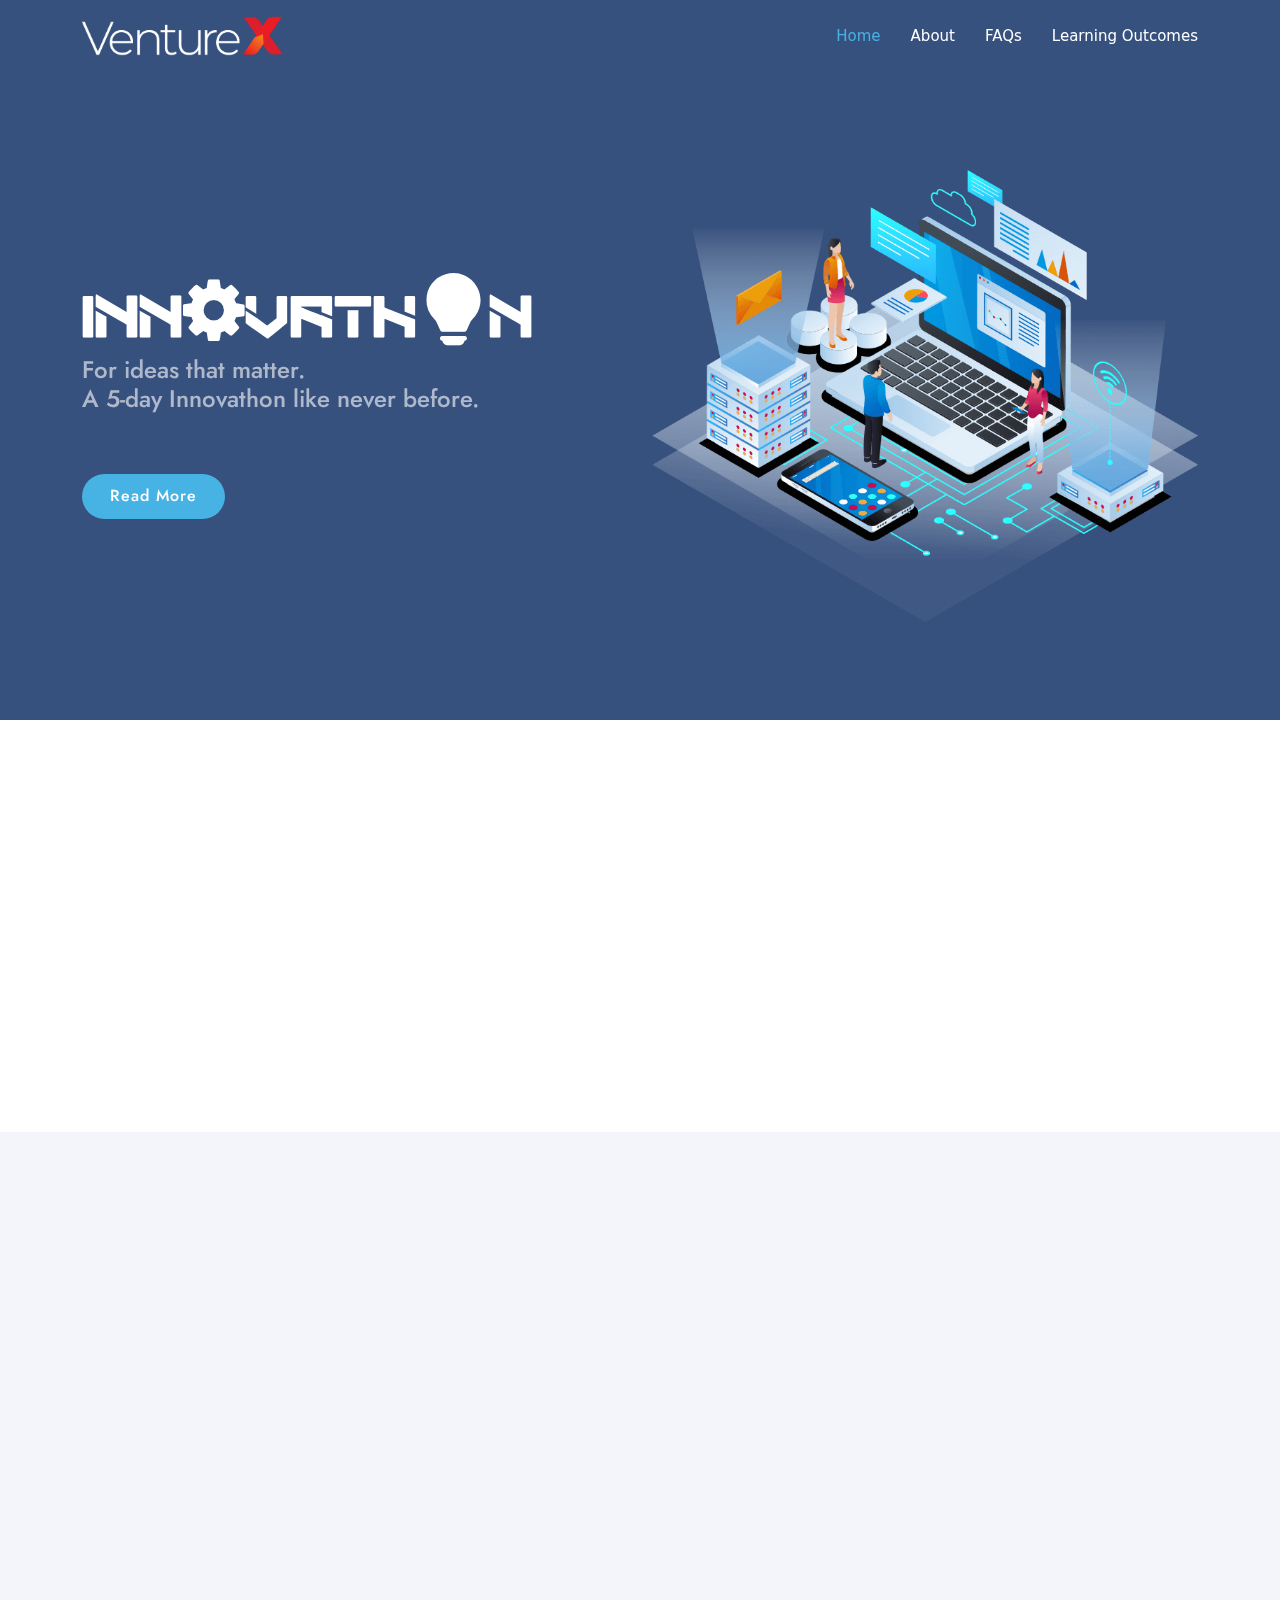
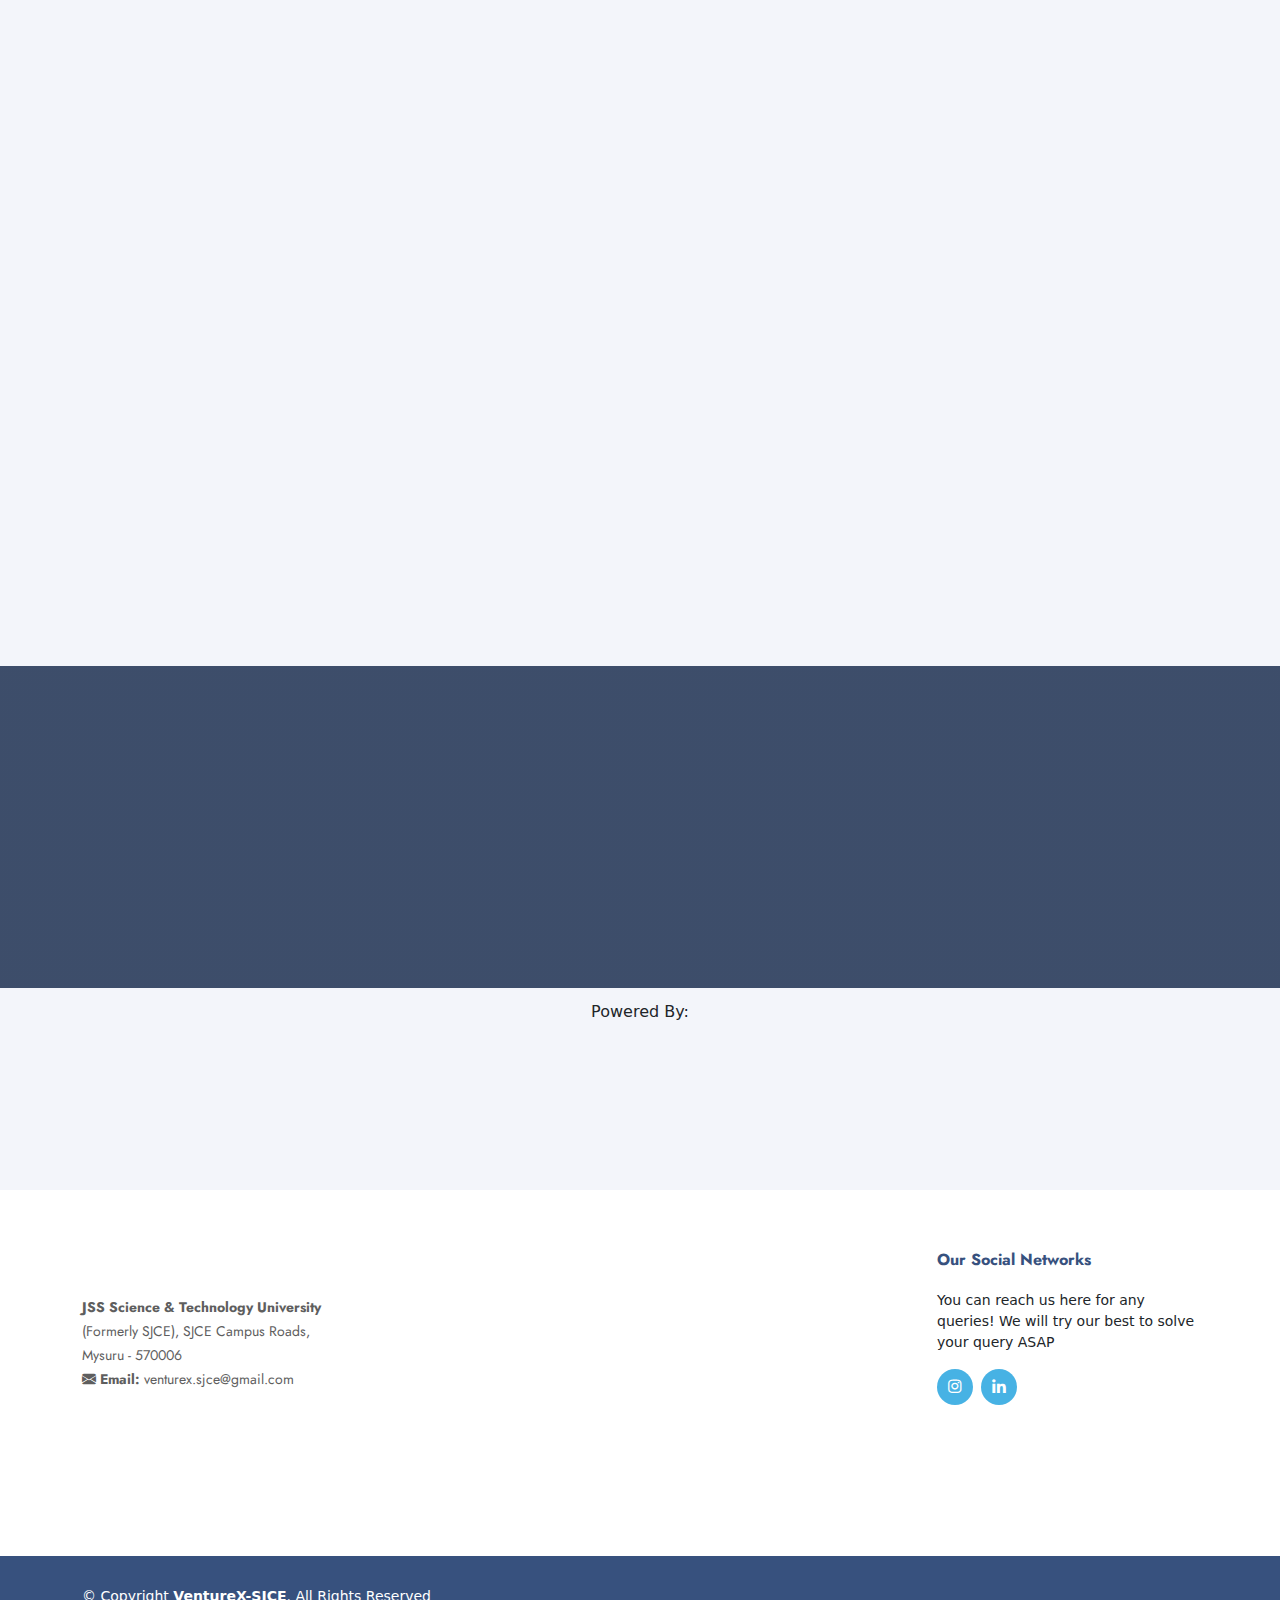
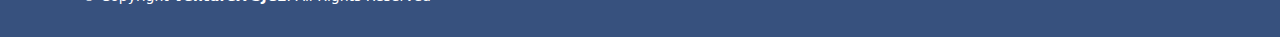
==== commit 706ca1c7: "almost ready" ====
--- a/index.html
+++ b/index.html
@@ -2,439 +2,346 @@
 <html lang="en">
 
 <head>
-    <meta charset="utf-8">
-    <meta content="width=device-width, initial-scale=1.0" name="viewport">
-
-    <title>Innovathon | VentureX | SJCE-STEP </title>
-    <meta content="" name="description">
-    <meta content="" name="keywords">
-
-    <!-- Favicons -->
-    <link href="assets/img/favicon.png" rel="icon">
-    <link href="assets/img/apple-touch-icon.png" rel="apple-touch-icon">
-
-    <!-- Google Fonts -->
-    <link href="https://fonts.googleapis.com/css?family=Open+Sans:300,300i,400,400i,600,600i,700,700i|Jost:300,300i,400,400i,500,500i,600,600i,700,700i|Poppins:300,300i,400,400i,500,500i,600,600i,700,700i" rel="stylesheet">
-
-    <!-- Vendor CSS Files -->
-    <link href="assets/vendor/aos/aos.css" rel="stylesheet">
-    <link href="assets/vendor/bootstrap/css/bootstrap.min.css" rel="stylesheet">
-    <link href="assets/vendor/bootstrap-icons/bootstrap-icons.css" rel="stylesheet">
-    <link href="assets/vendor/boxicons/css/boxicons.min.css" rel="stylesheet">
-    <link href="assets/vendor/glightbox/css/glightbox.min.css" rel="stylesheet">
-    <link href="assets/vendor/remixicon/remixicon.css" rel="stylesheet">
-    <link href="assets/vendor/swiper/swiper-bundle.min.css" rel="stylesheet">
-    <link rel="stylesheet" href="https://cdnjs.cloudflare.com/ajax/libs/font-awesome/4.7.0/css/font-awesome.min.css">
-
-    <!-- Template Main CSS File -->
-    <link href="assets/css/style.css" rel="stylesheet">
-    <style>
-        @font-face {
-            font-family: "evlo";
-            src: url(evlo.ttf) format("truetype");
-        }
-    </style>
+  <meta charset="utf-8">
+  <meta content="width=device-width, initial-scale=1.0" name="viewport">
+
+  <title>Innovathon | VentureX | SJCE-STEP </title>
+  <meta content="" name="description">
+  <meta content="" name="keywords">
+
+  <!-- Favicons -->
+  <link href="assets/img/favicon.png" rel="icon">
+  <link href="assets/img/apple-touch-icon.png" rel="apple-touch-icon">
+
+  <!-- Google Fonts -->
+  <link href="https://fonts.googleapis.com/css?family=Open+Sans:300,300i,400,400i,600,600i,700,700i|Jost:300,300i,400,400i,500,500i,600,600i,700,700i|Poppins:300,300i,400,400i,500,500i,600,600i,700,700i" rel="stylesheet">
+
+  <!-- Vendor CSS Files -->
+  <link href="assets/vendor/aos/aos.css" rel="stylesheet">
+  <link href="assets/vendor/bootstrap/css/bootstrap.min.css" rel="stylesheet">
+  <link href="assets/vendor/bootstrap-icons/bootstrap-icons.css" rel="stylesheet">
+  <link href="assets/vendor/boxicons/css/boxicons.min.css" rel="stylesheet">
+  <link href="assets/vendor/glightbox/css/glightbox.min.css" rel="stylesheet">
+  <link href="assets/vendor/remixicon/remixicon.css" rel="stylesheet">
+  <link href="assets/vendor/swiper/swiper-bundle.min.css" rel="stylesheet">
+  <link rel="stylesheet" href="https://cdnjs.cloudflare.com/ajax/libs/font-awesome/4.7.0/css/font-awesome.min.css">
+    
+  <!-- Template Main CSS File -->
+  <link href="assets/css/style.css" rel="stylesheet">
+<style>
+
+@font-face {
+    font-family: "evlo";
+    src: url(evlo.ttf) format("truetype");
+}
+</style>
 </head>
 
 <body>
 
-    <!-- ======= Header ======= -->
-    <header id="header" class="fixed-top ">
-        <div class="container d-flex align-items-center">
-
-            <a href="index.html" class="logo me-auto"><img src="venturex.png" alt="" class="img-fluid"></a>
-
-            <nav id="navbar" class="navbar">
-                <ul>
-                    <li><a class="nav-link scrollto active" href="#hero">Home</a></li>
-                    <li><a class="nav-link scrollto" href="#about">About</a></li>
-                    <li><a class="nav-link scrollto" href="#services">Services</a></li>
-                    <li><a class="nav-link   scrollto" href="#portfolio">Portfolio</a></li>
-                    <li><a class="nav-link scrollto" href="#team">Team</a></li>
-                </ul>
-                <i class="bi bi-list mobile-nav-toggle"></i>
-            </nav>
-            <!-- .navbar -->
-
-        </div>
-    </header>
-    <!-- End Header -->
-
-    <!-- ======= Hero Section ======= -->
-    <section id="hero" class="d-flex align-items-center">
-
-        <div class="container">
-            <div class="row">
-                <div class="col-lg-6 d-flex flex-column justify-content-center pt-4 pt-lg-0 order-2 order-lg-1" data-aos="fade-up" data-aos-delay="200">
-                    <h1 style="font-family:evlo;">INN<span><i class="fa fa-gear fa-spin" style="font-size:4.5rem"></i></span>VATH<span><i class="bi bi-lightbulb-fill" id="bulb" style="font-size:4.5rem"></i></span>N</h1>
-                    <!-- <p style="font-family:evlo;" >INN<span><i class="fa fa-gear fa-spin" style="font-size:6.5rem"></i></span>VATH<span><i class="fab fa-lightbulb-o" id="bulb" style="font-size:6.5rem"></i></span>N</p> -->
-                    <h2>For ideas that matter.<br>A 5-day Innovathon like never before.</h2>
-
-                    <div class="d-flex justify-content-center justify-content-lg-start">
-                        <a href="#about" class="btn-get-started scrollto">Register here</a>
-                    </div>
-                </div>
-                <div class="col-lg-6 order-1 order-lg-2 hero-img" data-aos="zoom-in" data-aos-delay="200">
-                    <img src="assets/img/hero-img.png" class="img-fluid animated" alt="">
-                </div>
-            </div>
-        </div>
-
-    </section>
-    <!-- End Hero -->
-
-    <main id="main">
-
-
-
-        <!-- ======= About Us Section ======= -->
-        <section id="about" class="about">
-            <div class="container" data-aos="fade-up">
-
-                <div class="section-title">
-                    <h2>About Us</h2>
-                </div>
-
-                <div class="row content">
-                    <div class="col-lg-6">
-                        <p>
-                            Lorem ipsum dolor sit amet, consectetur adipiscing elit, sed do eiusmod tempor incididunt ut labore et dolore magna aliqua.
-                        </p>
-                        <ul>
-                            <li><i class="ri-check-double-line"></i> Ullamco laboris nisi ut aliquip ex ea commodo consequat</li>
-                            <li><i class="ri-check-double-line"></i> Duis aute irure dolor in reprehenderit in voluptate velit</li>
-                            <li><i class="ri-check-double-line"></i> Ullamco laboris nisi ut aliquip ex ea commodo consequat</li>
-                        </ul>
-                    </div>
-                    <div class="col-lg-6 pt-4 pt-lg-0">
-                        <p>
-                            Ullamco laboris nisi ut aliquip ex ea commodo consequat. Duis aute irure dolor in reprehenderit in voluptate velit esse cillum dolore eu fugiat nulla pariatur. Excepteur sint occaecat cupidatat non proident, sunt in culpa qui officia deserunt mollit anim
-                            id est laborum.
-                        </p>
-                        <a href="#" class="btn-learn-more">Learn More</a>
-                    </div>
-                </div>
-
-            </div>
-        </section>
-        <!-- End About Us Section -->
-
-        <!-- ======= Why Us Section ======= -->
-        <section id="why-us" class="why-us section-bg">
-            <div class="container-fluid" data-aos="fade-up">
-
-                <div class="row">
-
-                    <div class="col-lg-7 d-flex flex-column justify-content-center align-items-stretch  order-2 order-lg-1">
-
-                        <div class="content">
-                            <h3>Eum ipsam laborum deleniti <strong>velit pariatur architecto aut nihil</strong></h3>
-                            <p>
-                                Lorem ipsum dolor sit amet, consectetur adipiscing elit, sed do eiusmod tempor incididunt ut labore et dolore magna aliqua. Duis aute irure dolor in reprehenderit
-                            </p>
-                        </div>
-
-                        <div class="accordion-list">
-                            <ul>
-                                <li>
-                                    <a data-bs-toggle="collapse" class="collapse" data-bs-target="#accordion-list-1"><span>01</span> Non consectetur a erat nam at lectus urna duis? <i class="bx bx-chevron-down icon-show"></i><i class="bx bx-chevron-up icon-close"></i></a>
-                                    <div id="accordion-list-1" class="collapse show" data-bs-parent=".accordion-list">
-                                        <p>
-                                            Feugiat pretium nibh ipsum consequat. Tempus iaculis urna id volutpat lacus laoreet non curabitur gravida. Venenatis lectus magna fringilla urna porttitor rhoncus dolor purus non.
-                                        </p>
-                                    </div>
-                                </li>
-
-                                <li>
-                                    <a data-bs-toggle="collapse" data-bs-target="#accordion-list-2" class="collapsed"><span>02</span> Feugiat scelerisque varius morbi enim nunc? <i class="bx bx-chevron-down icon-show"></i><i class="bx bx-chevron-up icon-close"></i></a>
-                                    <div id="accordion-list-2" class="collapse" data-bs-parent=".accordion-list">
-                                        <p>
-                                            Dolor sit amet consectetur adipiscing elit pellentesque habitant morbi. Id interdum velit laoreet id donec ultrices. Fringilla phasellus faucibus scelerisque eleifend donec pretium. Est pellentesque elit ullamcorper dignissim. Mauris ultrices eros in
-                                            cursus turpis massa tincidunt dui.
-                                        </p>
-                                    </div>
-                                </li>
-
-                                <li>
-                                    <a data-bs-toggle="collapse" data-bs-target="#accordion-list-3" class="collapsed"><span>03</span> Dolor sit amet consectetur adipiscing elit? <i class="bx bx-chevron-down icon-show"></i><i class="bx bx-chevron-up icon-close"></i></a>
-                                    <div id="accordion-list-3" class="collapse" data-bs-parent=".accordion-list">
-                                        <p>
-                                            Eleifend mi in nulla posuere sollicitudin aliquam ultrices sagittis orci. Faucibus pulvinar elementum integer enim. Sem nulla pharetra diam sit amet nisl suscipit. Rutrum tellus pellentesque eu tincidunt. Lectus urna duis convallis convallis tellus. Urna
-                                            molestie at elementum eu facilisis sed odio morbi quis
-                                        </p>
-                                    </div>
-                                </li>
-
-                            </ul>
-                        </div>
-
-                    </div>
-
-                    <div class="col-lg-5 align-items-stretch order-1 order-lg-2 img" style='background-image: url("assets/img/why-us.png");' data-aos="zoom-in" data-aos-delay="150">&nbsp;</div>
-                </div>
-
-            </div>
-        </section>
-        <!-- End Why Us Section -->
-
-        <!-- ======= Skills Section ======= -->
-        <section id="skills" class="skills">
-            <div class="container" data-aos="fade-up">
-
-                <div class="row">
-                    <div class="col-lg-6 d-flex align-items-center" data-aos="fade-right" data-aos-delay="100">
-                        <img src="assets/img/skills.png" class="img-fluid" alt="">
-                    </div>
-                    <div class="col-lg-6 pt-4 pt-lg-0 content" data-aos="fade-left" data-aos-delay="100">
-                        <h3>Voluptatem dignissimos provident quasi corporis voluptates</h3>
-                        <p class="fst-italic">
-                            Lorem ipsum dolor sit amet, consectetur adipiscing elit, sed do eiusmod tempor incididunt ut labore et dolore magna aliqua.
-                        </p>
-
-                        <div class="skills-content">
-
-                            <div class="progress">
-                                <span class="skill">HTML <i class="val">100%</i></span>
-                                <div class="progress-bar-wrap">
-                                    <div class="progress-bar" role="progressbar" aria-valuenow="100" aria-valuemin="0" aria-valuemax="100"></div>
-                                </div>
-                            </div>
-
-                            <div class="progress">
-                                <span class="skill">CSS <i class="val">90%</i></span>
-                                <div class="progress-bar-wrap">
-                                    <div class="progress-bar" role="progressbar" aria-valuenow="90" aria-valuemin="0" aria-valuemax="100"></div>
-                                </div>
-                            </div>
-
-                            <div class="progress">
-                                <span class="skill">JavaScript <i class="val">75%</i></span>
-                                <div class="progress-bar-wrap">
-                                    <div class="progress-bar" role="progressbar" aria-valuenow="75" aria-valuemin="0" aria-valuemax="100"></div>
-                                </div>
-                            </div>
-
-                            <div class="progress">
-                                <span class="skill">Photoshop <i class="val">55%</i></span>
-                                <div class="progress-bar-wrap">
-                                    <div class="progress-bar" role="progressbar" aria-valuenow="55" aria-valuemin="0" aria-valuemax="100"></div>
-                                </div>
-                            </div>
-
-                        </div>
-
-                    </div>
-                </div>
-
-            </div>
-        </section>
-        <!-- End Skills Section -->
-
-        <!-- ======= Services Section ======= -->
-        <section id="services" class="services section-bg">
-            <div class="container" data-aos="fade-up">
-
-                <div class="section-title">
-                    <h2>Services</h2>
-                    <p>Magnam dolores commodi suscipit. Necessitatibus eius consequatur ex aliquid fuga eum quidem. Sit sint consectetur velit. Quisquam quos quisquam cupiditate. Et nemo qui impedit suscipit alias ea. Quia fugiat sit in iste officiis commodi
-                        quidem hic quas.</p>
-                </div>
-
-                <div class="row">
-                    <div class="col-xl-3 col-md-6 d-flex align-items-stretch" data-aos="zoom-in" data-aos-delay="100">
-                        <div class="icon-box">
-                            <div class="icon"><i class="bx bxl-dribbble"></i></div>
-                            <h4><a href="">Lorem Ipsum</a></h4>
-                            <p>Voluptatum deleniti atque corrupti quos dolores et quas molestias excepturi</p>
-                        </div>
-                    </div>
-
-                    <div class="col-xl-3 col-md-6 d-flex align-items-stretch mt-4 mt-md-0" data-aos="zoom-in" data-aos-delay="200">
-                        <div class="icon-box">
-                            <div class="icon"><i class="bx bx-file"></i></div>
-                            <h4><a href="">Sed ut perspici</a></h4>
-                            <p>Duis aute irure dolor in reprehenderit in voluptate velit esse cillum dolore</p>
-                        </div>
-                    </div>
-
-                    <div class="col-xl-3 col-md-6 d-flex align-items-stretch mt-4 mt-xl-0" data-aos="zoom-in" data-aos-delay="300">
-                        <div class="icon-box">
-                            <div class="icon"><i class="bx bx-tachometer"></i></div>
-                            <h4><a href="">Magni Dolores</a></h4>
-                            <p>Excepteur sint occaecat cupidatat non proident, sunt in culpa qui officia</p>
-                        </div>
-                    </div>
-
-                    <div class="col-xl-3 col-md-6 d-flex align-items-stretch mt-4 mt-xl-0" data-aos="zoom-in" data-aos-delay="400">
-                        <div class="icon-box">
-                            <div class="icon"><i class="bx bx-layer"></i></div>
-                            <h4><a href="">Nemo Enim</a></h4>
-                            <p>At vero eos et accusamus et iusto odio dignissimos ducimus qui blanditiis</p>
-                        </div>
-                    </div>
-
-                </div>
-
-            </div>
-        </section>
-        <!-- End Services Section -->
-
-        <!-- ======= Cta Section ======= -->
-        <section id="cta" class="cta">
-            <div class="container" data-aos="zoom-in">
-
-                <div class="row">
-                    <div class="col-lg-9 text-center text-lg-start">
-                        <h3>Call To Action</h3>
-                        <p> Duis aute irure dolor in reprehenderit in voluptate velit esse cillum dolore eu fugiat nulla pariatur. Excepteur sint occaecat cupidatat non proident, sunt in culpa qui officia deserunt mollit anim id est laborum.</p>
-                    </div>
-                    <div class="col-lg-3 cta-btn-container text-center">
-                        <a class="cta-btn align-middle" href="#">Call To Action</a>
-                    </div>
-                </div>
-
-            </div>
-        </section>
-        <!-- End Cta Section -->
-
-
-        <!-- ======= Clients Section ======= -->
-        <section id="clients" class="clients section-bg">
-            <div class="container">
-                <p>Powered By:</p>
-                <div class="row" data-aos="zoom-in">
-
-                    <div class="col-lg-2 col-md-4 col-6 d-flex align-items-center justify-content-center">
-                        <img src="" class="img-fluid" alt="">
-                    </div>
-
-                    <div class="col-lg-2 col-md-4 col-6 d-flex align-items-center justify-content-center">
-                        <img src="" class="img-fluid" alt="">
-                    </div>
-
-                    <div class="col-lg-2 col-md-4 col-6 d-flex align-items-center justify-content-center">
-                        <img src="step.png" class="img-fluid" alt="">
-                    </div>
-
-                    <div class="col-lg-2 col-md-4 col-6 d-flex align-items-center justify-content-center">
-                        <img src="thinkbeyond.png" class="img-fluid" alt="">
-                    </div>
-
-                    <div class="col-lg-2 col-md-4 col-6 d-flex align-items-center justify-content-center">
-                        <img src="" class="img-fluid" alt="">
-                    </div>
-
-                    <div class="col-lg-2 col-md-4 col-6 d-flex align-items-center justify-content-center">
-                        <img src="" class="img-fluid" alt="">
-                    </div>
-
-                </div>
-
-            </div>
-        </section>
-        <!-- End Cliens Section -->
-
-
-    </main>
-    <!-- End #main -->
-
-    <!-- ======= Footer ======= -->
-    <footer id="footer">
-
-        <div class="footer-newsletter">
-            <div class="container">
-                <div class="row justify-content-center">
-                    <div class="col-lg-6">
-                        <h4>Join Our Newsletter</h4>
-                        <p>Tamen quem nulla quae legam multos aute sint culpa legam noster magna</p>
-                        <form action="" method="post">
-                            <input type="email" name="email"><input type="submit" value="Subscribe">
-                        </form>
-                    </div>
-                </div>
-            </div>
-        </div>
-
-        <div class="footer-top">
-            <div class="container">
-                <div class="row">
-
-                    <div class="col-lg-3 col-md-6 footer-contact">
-                        <h3>Arsha</h3>
-                        <p>
-                            A108 Adam Street <br> New York, NY 535022<br> United States <br><br>
-                            <strong>Phone:</strong> +1 5589 55488 55<br>
-                            <strong>Email:</strong> info@example.com<br>
-                        </p>
-                    </div>
-
-                    <div class="col-lg-3 col-md-6 footer-links">
-                        <h4>Useful Links</h4>
-                        <ul>
-                            <li><i class="bx bx-chevron-right"></i> <a href="#">Home</a></li>
-                            <li><i class="bx bx-chevron-right"></i> <a href="#">About us</a></li>
-                            <li><i class="bx bx-chevron-right"></i> <a href="#">Services</a></li>
-                            <li><i class="bx bx-chevron-right"></i> <a href="#">Terms of service</a></li>
-                            <li><i class="bx bx-chevron-right"></i> <a href="#">Privacy policy</a></li>
-                        </ul>
-                    </div>
-
-                    <div class="col-lg-3 col-md-6 footer-links">
-                        <h4>Our Services</h4>
-                        <ul>
-                            <li><i class="bx bx-chevron-right"></i> <a href="#">Web Design</a></li>
-                            <li><i class="bx bx-chevron-right"></i> <a href="#">Web Development</a></li>
-                            <li><i class="bx bx-chevron-right"></i> <a href="#">Product Management</a></li>
-                            <li><i class="bx bx-chevron-right"></i> <a href="#">Marketing</a></li>
-                            <li><i class="bx bx-chevron-right"></i> <a href="#">Graphic Design</a></li>
-                        </ul>
-                    </div>
-
-                    <div class="col-lg-3 col-md-6 footer-links">
-                        <h4>Our Social Networks</h4>
-                        <p>Cras fermentum odio eu feugiat lide par naso tierra videa magna derita valies</p>
-                        <div class="social-links mt-3">
-                            <a href="#" class="twitter"><i class="bx bxl-twitter"></i></a>
-                            <a href="#" class="facebook"><i class="bx bxl-facebook"></i></a>
-                            <a href="#" class="instagram"><i class="bx bxl-instagram"></i></a>
-                            <a href="#" class="google-plus"><i class="bx bxl-skype"></i></a>
-                            <a href="#" class="linkedin"><i class="bx bxl-linkedin"></i></a>
-                        </div>
-                    </div>
-
-                </div>
-            </div>
-        </div>
-
-        <div class="container footer-bottom clearfix">
-            <div class="copyright">
-                &copy; Copyright <strong><span>Arsha</span></strong>. All Rights Reserved
-            </div>
-            <div class="credits">
-                <!-- All the links in the footer should remain intact. -->
-                <!-- You can delete the links only if you purchased the pro version. -->
-                <!-- Licensing information: https://bootstrapmade.com/license/ -->
-                <!-- Purchase the pro version with working PHP/AJAX contact form: https://bootstrapmade.com/arsha-free-bootstrap-html-template-corporate/ -->
-                Designed by <a href="https://bootstrapmade.com/">BootstrapMade</a>
-            </div>
-        </div>
-    </footer>
-    <!-- End Footer -->
-
-    <div id="preloader"></div>
-    <a href="#" class="back-to-top d-flex align-items-center justify-content-center"><i class="bi bi-arrow-up-short"></i></a>
-
-    <!-- Vendor JS Files -->
-    <script src="assets/vendor/aos/aos.js"></script>
-    <script src="assets/vendor/bootstrap/js/bootstrap.bundle.min.js"></script>
-    <script src="assets/vendor/glightbox/js/glightbox.min.js"></script>
-    <script src="assets/vendor/isotope-layout/isotope.pkgd.min.js"></script>
-    <script src="assets/vendor/swiper/swiper-bundle.min.js"></script>
-    <script src="assets/vendor/waypoints/noframework.waypoints.js"></script>
-    <script src="assets/vendor/php-email-form/validate.js"></script>
-
-    <!-- Template Main JS File -->
-    <script src="assets/js/main.js"></script>
+  <!-- ======= Header ======= -->
+  <header id="header" class="fixed-top ">
+    <div class="container d-flex align-items-center">
+
+      <a href="index.html" class="logo me-auto"><img src="venturex.png" alt="" class="img-fluid"></a>
+
+      <nav id="navbar" class="navbar">
+        <ul>
+          <li><a class="nav-link scrollto active" href="#hero">Home</a></li>
+          <li><a class="nav-link scrollto" href="#about">About</a></li>
+          <li><a class="nav-link scrollto" href="#why-us">FAQs</a></li>
+          <li><a class="nav-link   scrollto" href="#services">Learning Outcomes</a></li>
+             </ul>
+        <i class="bi bi-list mobile-nav-toggle"></i>
+      </nav><!-- .navbar -->
+
+    </div>
+  </header><!-- End Header -->
+
+  <!-- ======= Hero Section ======= -->
+  <section id="hero" class="d-flex align-items-center">
+
+    <div class="container">
+      <div class="row">
+        <div class="col-lg-6 d-flex flex-column justify-content-center pt-4 pt-lg-0 order-2 order-lg-1" data-aos="fade-up" data-aos-delay="200">
+          <h1 style="font-family:evlo;">INN<span><i class="fa fa-gear fa-spin" style="font-size:4.5rem"></i></span>VATH<span><i class="bi bi-lightbulb-fill" id="bulb" style="font-size:4.5rem"></i></span>N</h1>
+          <!-- <p style="font-family:evlo;" >INN<span><i class="fa fa-gear fa-spin" style="font-size:6.5rem"></i></span>VATH<span><i class="fab fa-lightbulb-o" id="bulb" style="font-size:6.5rem"></i></span>N</p> -->
+<h2>For ideas that matter.<br>A 5-day Innovathon like never before.</h2>
+        
+<div class="d-flex justify-content-center justify-content-lg-start">
+            <a href="#about" class="btn-get-started scrollto">Read More</a>
+          </div>
+        </div>
+        <div class="col-lg-6 order-1 order-lg-2 hero-img" data-aos="zoom-in" data-aos-delay="200">
+          <img src="assets/img/hero-img.png" class="img-fluid animated" alt="">
+        </div>
+      </div>
+    </div>
+
+  </section><!-- End Hero -->
+
+  <main id="main">
+
+
+
+    <!-- ======= About Us Section ======= -->
+    <section id="about" class="about">
+      <div class="container" data-aos="fade-up">
+
+        <div class="section-title">
+          <h2>About Us</h2>
+        </div>
+
+        <div class="row content">
+          <div class="col-lg-6">
+            <p>
+              Lorem ipsum dolor sit amet, consectetur adipiscing elit, sed do eiusmod tempor incididunt ut labore et dolore
+              magna aliqua.
+            </p>
+            <ul>
+              <li><i class="ri-check-double-line"></i> Ullamco laboris nisi ut aliquip ex ea commodo consequat</li>
+              <li><i class="ri-check-double-line"></i> Duis aute irure dolor in reprehenderit in voluptate velit</li>
+              <li><i class="ri-check-double-line"></i> Ullamco laboris nisi ut aliquip ex ea commodo consequat</li>
+            </ul>
+          </div>
+          <div class="col-lg-6 pt-4 pt-lg-0">
+            <p>
+              Ullamco laboris nisi ut aliquip ex ea commodo consequat. Duis aute irure dolor in reprehenderit in voluptate
+              velit esse cillum dolore eu fugiat nulla pariatur. Excepteur sint occaecat cupidatat non proident, sunt in
+              culpa qui officia deserunt mollit anim id est laborum.
+            </p>
+            <a href="#" class="btn-learn-more">Learn More</a>
+          </div>
+        </div>
+
+      </div>
+    </section><!-- End About Us Section -->
+
+    <!-- ======= Why Us Section ======= -->
+    <section id="why-us" class="why-us section-bg">
+      <div class="container-fluid" data-aos="fade-up">
+
+        <div class="row">
+
+          <div class="col-lg-7 d-flex flex-column justify-content-center align-items-stretch  order-2 order-lg-1">
+
+            <div class="content">
+              <h3><strong>FAQs</strong></h3>
+              <p>
+                Some Frequently Asked Questions to give a better understanding about the event
+              </p>
+            </div>
+
+            <div class="accordion-list">
+              <ul>
+                <li>
+                  <a data-bs-toggle="collapse" class="collapsed" data-bs-target="#accordion-list-1"><span>01</span> When and where will be the event held?<i class="bx bx-chevron-down icon-show"></i><i class="bx bx-chevron-up icon-close"></i></a>
+                  <div id="accordion-list-1" class="collapse" data-bs-parent=".accordion-list">
+                    <p>
+                      Innovathon will be held from 22nd June to 26th June in JSSSTU, SJCE campus!
+
+                    </p>
+                  </div>
+                </li>
+
+                <li>
+                  <a data-bs-toggle="collapse" data-bs-target="#accordion-list-2" class="collapsed"><span>02</span>  How many members in a team?<i class="bx bx-chevron-down icon-show"></i><i class="bx bx-chevron-up icon-close"></i></a>
+                  <div id="accordion-list-2" class="collapse" data-bs-parent=".accordion-list">
+                    <p>
+                      3 members in a team! 
+                    </p>
+                  </div>
+                </li>
+
+                <li>
+                  <a data-bs-toggle="collapse" data-bs-target="#accordion-list-3" class="collapsed"><span>03</span> What will I benefit from the event? What are the Prerequisites?<i class="bx bx-chevron-down icon-show"></i><i class="bx bx-chevron-up icon-close"></i></a>
+                  <div id="accordion-list-3" class="collapse" data-bs-parent=".accordion-list">
+                    <p>
+                      At the end of the event you'll earn a certificate, cash prize upto 25k, and a chance of getting yourself a grant for you idea! If not anything you'll build connections with innovators from all over the state. We don't have any prerequisites for this event, you're taught everything you need to know.
+                    </p>
+                  </div>
+                </li>
+
+              </ul>
+            </div>
+
+          </div>
+
+          <div class="col-lg-5 align-items-stretch order-1 order-lg-2 img" style='background-image: url("assets/img/why-us.png");' data-aos="zoom-in" data-aos-delay="150">&nbsp;</div>
+        </div>
+
+      </div>
+    </section><!-- End Why Us Section -->
+
+    
+
+    <!-- ======= Services Section ======= -->
+    <section id="services" class="services section-bg">
+      <div class="container" data-aos="fade-up">
+
+        <div class="section-title">
+          <h2>Learning Outcomes</h2>
+          <p>By the end of the Innovathon, you will be able to:</p> </div>
+
+        <div class="row">
+          <div class="col-xl-3 col-md-6 d-flex align-items-stretch" data-aos="zoom-in" data-aos-delay="100">
+            <div class="icon-box">
+              <div class="icon"><i class="bx bxl-dribbble"></i></div>
+              <h4><a href="">Logic</a></h4>
+              <p>
+                Improve Analytical thinking and problem-solving skills</p>
+            </div>
+          </div>
+
+          <div class="col-xl-3 col-md-6 d-flex align-items-stretch mt-4 mt-md-0" data-aos="zoom-in" data-aos-delay="200">
+            <div class="icon-box">
+              <div class="icon"><i class="bx bx-file"></i></div>
+              <h4><a href="">Internet of Things</a></h4>
+              <p>Dive deep into IoT annd its applications</p>
+            </div>
+          </div>
+
+          <div class="col-xl-3 col-md-6 d-flex align-items-stretch mt-4 mt-xl-0" data-aos="zoom-in" data-aos-delay="300">
+            <div class="icon-box">
+              <div class="icon"><i class="bx bx-tachometer"></i></div>
+              <h4><a href="">Design</a></h4>
+              <p>Get a firm grip on Mechanical designing and Design thinking</p>
+            </div>
+          </div>
+
+          <div class="col-xl-3 col-md-6 d-flex align-items-stretch mt-4 mt-xl-0" data-aos="zoom-in" data-aos-delay="400">
+            <div class="icon-box">
+              <div class="icon"><i class="bx bx-layer"></i></div>
+              <h4><a href="">Communication</a></h4>
+              <p>Interact with like-minded people to socialize!</p>
+            </div>
+          </div>
+
+        </div>
+
+      </div>
+    </section><!-- End Services Section -->
+
+    <!-- ======= Cta Section ======= -->
+    <section id="cta" class="cta">
+      <div class="container" data-aos="zoom-in">
+
+        <div class="row">
+          <div class="col-lg-9 text-center text-lg-start">
+            <h3>What are you waiting for?</h3>
+            <p>Pre-Registrations are open now!</p>
+          </div>
+          <div class="col-lg-3 cta-btn-container text-center">
+            <a class="cta-btn align-middle" href="https://surveyheart.com/form/62920e7b1503c414bc7240f7">Click Here</a>
+          </div>
+        </div>
+
+      </div>
+    </section><!-- End Cta Section -->
+
+    
+    <!-- ======= Clients Section ======= -->
+    <section id="clients" class="clients section-bg">
+      <div class="container">
+        <p>Powered By:</p>
+        <div class="row" data-aos="zoom-in">
+
+          <div class="col-lg-2 col-md-4 col-6 d-flex align-items-center justify-content-center">
+            <img src="" class="img-fluid" alt="">
+          </div>
+
+          <div class="col-lg-2 col-md-4 col-6 d-flex align-items-center justify-content-center">
+            <img src="" class="img-fluid" alt="">
+          </div>
+
+          <div class="col-lg-2 col-md-4 col-6 d-flex align-items-center justify-content-center">
+            <img src="step.png" class="img-fluid" alt="">
+          </div>
+
+          <div class="col-lg-2 col-md-4 col-6 d-flex align-items-center justify-content-center">
+            <img src="thinkbeyond.png" class="img-fluid" alt="">
+          </div>
+
+          <div class="col-lg-2 col-md-4 col-6 d-flex align-items-center justify-content-center">
+            <img src="" class="img-fluid" alt="">
+          </div>
+
+          <div class="col-lg-2 col-md-4 col-6 d-flex align-items-center justify-content-center">
+            <img src="" class="img-fluid" alt="">
+          </div>
+
+        </div>
+
+      </div>
+    </section><!-- End Cliens Section -->
+   
+
+  </main><!-- End #main -->
+
+  <!-- ======= Footer ======= -->
+  <footer id="footer">
+
+    
+
+    <div class="footer-top">
+      <div class="container">
+        <div class="row">
+
+          <div class="col-lg-3 col-md-6 footer-contact">
+            <a href="index.html" class="logo me-auto"><img src="logo.png" alt="" class="img-fluid"></a>
+            <p>
+              <br>
+           
+              <strong> JSS Science & Technology University</strong> (Formerly SJCE),
+              SJCE Campus Roads, Mysuru - 570006 
+              <br>
+              
+              <i class="bi bi-envelope-fill"></i><strong> Email:</strong> venturex.sjce@gmail.com<br>
+            </p>
+          </div>
+
+          <div class="col-sm footer-map" >
+            <iframe style="border:0; width: 100%; height: 270px;"src="https://www.google.com/maps/embed?pb=!1m18!1m12!1m3!1d3898.037352574724!2d76.61123781463797!3d12.313271491290193!2m3!1f0!2f0!3f0!3m2!1i1024!2i768!4f13.1!3m3!1m2!1s0x3baf7ae94fffffff%3A0x1ad797cbfc78d07a!2sJSS%20Science%20and%20Technology%20University%2C%20Mysuru.!5e0!3m2!1sen!2sin!4v1622651559624!5m2!1sen!2sin" width="400" height="300" style="border:0;" allowfullscreen="" loading="lazy"></iframe>
+  
+          </div>
+          
+
+          <div class="col-lg-3 col-md-6 footer-links">
+            <h4>Our Social Networks</h4>
+            <p>You can reach us here for any queries! We will try our best to solve your query ASAP</p>
+            <div class="social-links mt-3">
+              <a href="https://instagram.com/venturex.sjce/" class="instagram"><i class="bx bxl-instagram"></i></a>
+              <a href="https://www.linkedin.com/company/venturex-sjce/" class="linkedin"><i class="bx bxl-linkedin"></i></a>
+            </div>
+          </div>
+
+        </div>
+      </div>
+    </div>
+
+    <div class="container footer-bottom clearfix">
+      <div class="copyright">
+        &copy; Copyright <strong><span>VentureX-SJCE</span></strong>. All Rights Reserved
+      </div>
+      <div class="credits">
+       </div>
+    </div>
+  </footer><!-- End Footer -->
+
+  <div id="preloader"></div>
+  <a href="#" class="back-to-top d-flex align-items-center justify-content-center"><i class="bi bi-arrow-up-short"></i></a>
+
+  <!-- Vendor JS Files -->
+  <script src="assets/vendor/aos/aos.js"></script>
+  <script src="assets/vendor/bootstrap/js/bootstrap.bundle.min.js"></script>
+  <script src="assets/vendor/glightbox/js/glightbox.min.js"></script>
+  <script src="assets/vendor/isotope-layout/isotope.pkgd.min.js"></script>
+  <script src="assets/vendor/swiper/swiper-bundle.min.js"></script>
+  <script src="assets/vendor/waypoints/noframework.waypoints.js"></script>
+  <script src="assets/vendor/php-email-form/validate.js"></script>
+
+  <!-- Template Main JS File -->
+  <script src="assets/js/main.js"></script>
 
 </body>
 
--- a/assets/css/style.css
+++ b/assets/css/style.css
@@ -1579,4 +1579,4 @@
   #footer .credits {
     padding-top: 4px;
   }
-}+}
